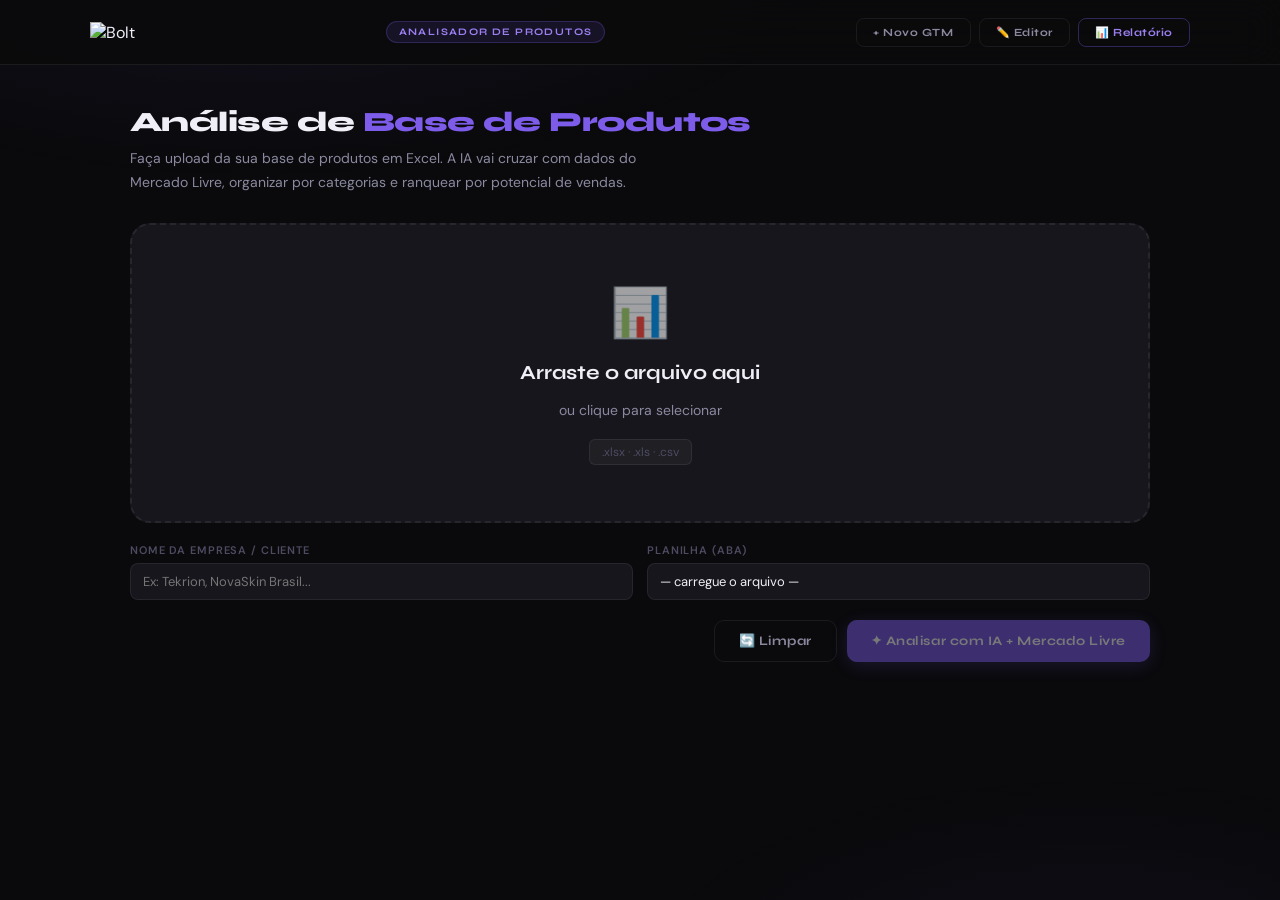
==== analisador.html @ 34fec185 "Aumenta logo do header em ~30% em todas as páginas Co-Authored-By: Claude Sonnet 4.6 <noreply@anthro" ====
<!DOCTYPE html>
<html lang="pt-BR">
<head>
<meta charset="UTF-8">
<meta name="viewport" content="width=device-width, initial-scale=1.0">
<title>Bolt — Analisador de Produtos</title>
<link href="https://fonts.googleapis.com/css2?family=Syne:wght@400;500;600;700;800&family=DM+Sans:ital,opsz,wght@0,9..40,300;0,9..40,400;0,9..40,500;1,9..40,300&display=swap" rel="stylesheet">
<!-- SheetJS para ler Excel -->
<script src="https://cdnjs.cloudflare.com/ajax/libs/xlsx/0.18.5/xlsx.full.min.js"></script>
<style>
:root {
  --bolt-purple:#7C5CE8;--bolt-purple-light:#9B7FF0;--bolt-purple-dim:rgba(124,92,232,0.12);
  --bolt-black:#0A0A0C;--bolt-surface:#16161C;--bolt-surface-2:#1C1C24;
  --bolt-border:rgba(255,255,255,0.07);--bolt-border-focus:rgba(124,92,232,0.55);
  --text-primary:#F0EFF8;--text-secondary:#8B89A0;--text-muted:#4D4B62;
  --success:#34D399;--warning:#FBBF24;--error:#F87171;--ml-yellow:#FFE600;
}
*,*::before,*::after{box-sizing:border-box;margin:0;padding:0}
body{font-family:'DM Sans',sans-serif;background:var(--bolt-black);color:var(--text-primary);min-height:100vh}
body::before{content:'';position:fixed;inset:0;background:radial-gradient(ellipse 80% 50% at 20% -10%,rgba(124,92,232,0.1) 0%,transparent 60%),radial-gradient(ellipse 60% 40% at 85% 110%,rgba(124,92,232,0.06) 0%,transparent 60%);pointer-events:none;z-index:0}

header{position:sticky;top:0;z-index:100;background:rgba(10,10,12,0.9);backdrop-filter:blur(20px);border-bottom:1px solid var(--bolt-border);padding:0 40px}
.header-inner{max-width:1100px;margin:0 auto;height:64px;display:flex;align-items:center;justify-content:space-between}
.logo img{height:36px}
.header-badge{font-family:'Syne',sans-serif;font-size:10px;font-weight:700;letter-spacing:0.14em;text-transform:uppercase;color:var(--bolt-purple-light);background:var(--bolt-purple-dim);border:1px solid rgba(124,92,232,0.25);padding:4px 12px;border-radius:100px}

.page{position:relative;z-index:1;max-width:1100px;margin:0 auto;padding:40px 40px 100px}

/* UPLOAD ZONE */
.upload-zone{display:flex;flex-direction:column;align-items:center;justify-content:center;gap:16px;background:var(--bolt-surface);border:2px dashed var(--bolt-border);border-radius:20px;padding:56px 40px;text-align:center;cursor:pointer;transition:all 0.2s;position:relative}
.upload-zone:hover,.upload-zone.drag-over{border-color:rgba(124,92,232,0.5);background:var(--bolt-purple-dim)}
.upload-icon{font-size:48px;opacity:0.6}
.upload-title{font-family:'Syne',sans-serif;font-size:20px;font-weight:700}
.upload-sub{font-size:14px;color:var(--text-secondary)}
.upload-formats{font-size:12px;color:var(--text-muted);background:rgba(255,255,255,0.04);border:1px solid var(--bolt-border);border-radius:6px;padding:4px 12px;margin-top:4px}
#fileInput{position:absolute;inset:0;opacity:0;cursor:pointer;width:100%;height:100%}

/* CONFIG */
.config-row{display:grid;grid-template-columns:1fr 1fr;gap:14px;margin-top:20px}
.field{display:flex;flex-direction:column;gap:6px}
.field label{font-size:11px;font-weight:600;letter-spacing:0.08em;text-transform:uppercase;color:var(--text-muted)}
.field input,.field select{font-family:'DM Sans',sans-serif;font-size:13px;color:var(--text-primary);background:var(--bolt-surface);border:1px solid var(--bolt-border);border-radius:8px;padding:9px 12px;outline:none;transition:border-color 0.2s;appearance:none}
.field input:focus,.field select:focus{border-color:var(--bolt-border-focus)}

/* COL MAPPING */
.col-map{background:var(--bolt-surface);border:1px solid var(--bolt-border);border-radius:14px;padding:20px;margin-top:20px;display:none}
.col-map-title{font-family:'Syne',sans-serif;font-size:11px;font-weight:700;letter-spacing:0.1em;text-transform:uppercase;color:var(--bolt-purple-light);margin-bottom:14px;display:flex;align-items:center;gap:8px}
.col-map-title::before{content:'';width:3px;height:12px;background:var(--bolt-purple);border-radius:2px}
.col-map-grid{display:grid;grid-template-columns:repeat(3,1fr);gap:10px}

/* PREVIEW */
.preview-section{margin-top:24px;display:none}
.preview-header{display:flex;align-items:center;justify-content:space-between;margin-bottom:12px}
.preview-title{font-family:'Syne',sans-serif;font-size:13px;font-weight:700;color:var(--text-secondary)}
.preview-count{font-family:'Syne',sans-serif;font-size:12px;font-weight:600;color:var(--bolt-purple-light);background:var(--bolt-purple-dim);border:1px solid rgba(124,92,232,0.2);padding:3px 10px;border-radius:6px}
.preview-table-wrap{overflow-x:auto;border-radius:10px;border:1px solid var(--bolt-border)}
table{width:100%;border-collapse:collapse;font-size:12px}
th{font-family:'Syne',sans-serif;font-size:10px;font-weight:700;letter-spacing:0.08em;text-transform:uppercase;color:var(--text-muted);padding:10px 14px;background:var(--bolt-surface-2);text-align:left;border-bottom:1px solid var(--bolt-border)}
td{padding:9px 14px;border-bottom:1px solid rgba(255,255,255,0.04);color:var(--text-secondary)}
tr:last-child td{border-bottom:none}
tr:hover td{background:rgba(255,255,255,0.02);color:var(--text-primary)}

/* BUTTONS */
.btn{font-family:'Syne',sans-serif;font-size:13px;font-weight:700;letter-spacing:0.04em;padding:12px 24px;border-radius:10px;cursor:pointer;border:none;transition:all 0.2s;display:inline-flex;align-items:center;gap:8px}
.btn-primary{background:var(--bolt-purple);color:#fff;box-shadow:0 4px 18px rgba(124,92,232,0.35)}
.btn-primary:hover{background:var(--bolt-purple-light);transform:translateY(-1px)}
.btn-primary:disabled{opacity:0.45;cursor:not-allowed;transform:none}
.btn-ghost{background:transparent;border:1px solid var(--bolt-border);color:var(--text-secondary)}
.btn-ghost:hover{border-color:rgba(255,255,255,0.18);color:var(--text-primary)}
.action-row{display:flex;justify-content:flex-end;gap:10px;margin-top:20px}

/* PROCESSING */
#processingState{display:none;flex-direction:column;align-items:center;justify-content:center;min-height:40vh;gap:20px;text-align:center}
.proc-orb{width:72px;height:72px;border-radius:50%;background:radial-gradient(circle at 35% 35%,var(--bolt-purple-light),var(--bolt-purple),#3B1FA8);box-shadow:0 0 50px rgba(124,92,232,0.5);animation:orbPulse 2s ease-in-out infinite;position:relative}
.proc-orb::after{content:'📦';position:absolute;inset:0;display:flex;align-items:center;justify-content:center;font-size:26px}
@keyframes orbPulse{0%,100%{transform:scale(1)}50%{transform:scale(1.06)}}
.proc-steps{display:flex;flex-direction:column;gap:8px;max-width:360px;width:100%}
.proc-step{display:flex;align-items:center;gap:10px;font-size:13px;color:var(--text-muted);background:var(--bolt-surface);border:1px solid var(--bolt-border);border-radius:8px;padding:9px 14px;transition:all 0.3s}
.proc-step.active{color:var(--text-primary);border-color:rgba(124,92,232,0.3)}
.proc-step.done{color:var(--success);border-color:rgba(52,211,153,0.2)}
.proc-step-icon{font-size:15px;width:20px;text-align:center;flex-shrink:0}
.spinner{width:14px;height:14px;border-radius:50%;border:2px solid rgba(124,92,232,0.3);border-top-color:var(--bolt-purple);animation:spin 0.8s linear infinite;flex-shrink:0}
@keyframes spin{to{transform:rotate(360deg)}}

/* RESULTS */
#resultsSection{display:none}
.result-hero{margin-bottom:36px;padding-bottom:28px;border-bottom:1px solid var(--bolt-border)}
.result-company{font-family:'Syne',sans-serif;font-size:28px;font-weight:800;letter-spacing:-0.02em;margin-bottom:8px}
.result-company span{color:var(--bolt-purple)}
.result-summary{font-size:14px;color:var(--text-secondary);line-height:1.7;max-width:600px;margin-bottom:20px}
.meta-chips{display:flex;flex-wrap:wrap;gap:8px}
.meta-chip{font-family:'Syne',sans-serif;font-size:11px;font-weight:600;color:var(--text-secondary);background:var(--bolt-surface);border:1px solid var(--bolt-border);padding:4px 12px;border-radius:6px;display:flex;align-items:center;gap:5px}
.meta-chip strong{color:var(--text-primary)}

.sec-label{font-family:'Syne',sans-serif;font-size:10px;font-weight:700;letter-spacing:0.18em;text-transform:uppercase;color:var(--text-muted);margin-bottom:16px;display:flex;align-items:center;gap:10px}
.sec-label::after{content:'';flex:1;height:1px;background:var(--bolt-border)}
.section-block{margin-bottom:44px}

/* CATEGORIAS */
.cats-grid{display:grid;grid-template-columns:repeat(auto-fill,minmax(240px,1fr));gap:12px}
.cat-card{background:var(--bolt-surface);border:1px solid var(--bolt-border);border-radius:12px;padding:18px;border-left:3px solid transparent;transition:border-color 0.2s}
.cat-card.alto{border-left-color:var(--success)}
.cat-card.medio{border-left-color:var(--warning)}
.cat-card.baixo{border-left-color:var(--error)}
.cat-name{font-family:'Syne',sans-serif;font-size:14px;font-weight:700;margin-bottom:6px}
.cat-prods{font-size:12px;color:var(--text-muted);margin-bottom:8px}
.cat-just{font-size:12px;color:var(--text-secondary);line-height:1.5}
.pot-badge{font-family:'Syne',sans-serif;font-size:9px;font-weight:700;letter-spacing:0.1em;text-transform:uppercase;padding:2px 8px;border-radius:4px;display:inline-block;margin-top:8px}
.pot-alto{color:var(--success);background:rgba(52,211,153,0.1);border:1px solid rgba(52,211,153,0.2)}
.pot-medio{color:var(--warning);background:rgba(251,191,36,0.1);border:1px solid rgba(251,191,36,0.2)}
.pot-baixo{color:var(--error);background:rgba(248,113,113,0.1);border:1px solid rgba(248,113,113,0.2)}

/* RANKING TABLE */
.ranking-table-wrap{overflow-x:auto;border-radius:12px;border:1px solid var(--bolt-border)}
.ranking-table{width:100%;border-collapse:collapse;font-size:12px}
.ranking-table th{font-family:'Syne',sans-serif;font-size:10px;font-weight:700;letter-spacing:0.07em;text-transform:uppercase;color:var(--text-muted);padding:10px 14px;background:var(--bolt-surface-2);text-align:left;border-bottom:1px solid var(--bolt-border);white-space:nowrap}
.ranking-table td{padding:10px 14px;border-bottom:1px solid rgba(255,255,255,0.04);vertical-align:middle}
.ranking-table tr:last-child td{border-bottom:none}
.ranking-table tr:hover td{background:rgba(255,255,255,0.02)}
.rank-pos{font-family:'Syne',sans-serif;font-size:14px;font-weight:800;color:var(--bolt-purple);width:32px;text-align:center}
.rank-nome{font-size:13px;font-weight:500;color:var(--text-primary);max-width:200px}
.rank-sku{font-size:11px;color:var(--text-muted)}
.price-badge{font-family:'Syne',sans-serif;font-size:12px;font-weight:700}
.price-acima{color:var(--error)}
.price-abaixo{color:var(--success)}
.price-alinhado{color:var(--warning)}
.ml-badge{display:flex;align-items:center;gap:4px;font-size:11px;color:#000;background:var(--ml-yellow);border-radius:4px;padding:2px 7px;font-weight:700;font-family:'Syne',sans-serif;white-space:nowrap}
.opp-text{font-size:11px;color:var(--text-secondary);line-height:1.4;max-width:180px}
.alert-text{font-size:11px;color:var(--error);line-height:1.4;max-width:150px}

/* INSIGHTS */
.insights-grid{display:grid;grid-template-columns:repeat(auto-fill,minmax(300px,1fr));gap:12px}
.insight-card{background:var(--bolt-surface);border:1px solid var(--bolt-border);border-radius:12px;padding:18px}
.insight-title{font-family:'Syne',sans-serif;font-size:13px;font-weight:700;margin-bottom:8px;color:var(--text-primary)}
.insight-desc{font-size:13px;color:var(--text-secondary);line-height:1.55;margin-bottom:10px}
.insight-action{font-size:12px;color:var(--bolt-purple-light);font-style:italic}

/* ALERTS */
.alert-list{display:flex;flex-direction:column;gap:8px}
.alert-item{display:flex;gap:10px;align-items:flex-start;background:rgba(248,113,113,0.05);border:1px solid rgba(248,113,113,0.15);border-radius:8px;padding:12px 16px;font-size:13px;color:var(--text-secondary);line-height:1.5}

/* NEW ANALYSIS BTN */
.new-analysis-bar{display:flex;align-items:center;justify-content:space-between;margin-bottom:28px}
.new-analysis-bar h2{font-family:'Syne',sans-serif;font-size:13px;font-weight:700;color:var(--text-muted);letter-spacing:0.06em;text-transform:uppercase}

/* ESPELHO CARD */
.espelho-card{display:flex;gap:12px;align-items:flex-start;background:rgba(255,230,0,0.05);border:1px solid rgba(255,230,0,0.2);border-radius:10px;padding:12px;margin-top:8px}
.espelho-thumb{width:56px;height:56px;border-radius:6px;object-fit:cover;flex-shrink:0;background:var(--bolt-surface-2)}
.espelho-thumb-placeholder{width:56px;height:56px;border-radius:6px;flex-shrink:0;background:var(--bolt-surface-2);display:flex;align-items:center;justify-content:center;font-size:20px}
.espelho-info{flex:1;min-width:0}
.espelho-titulo{font-size:11px;font-weight:500;color:var(--text-primary);line-height:1.4;margin-bottom:4px;overflow:hidden;text-overflow:ellipsis;display:-webkit-box;-webkit-line-clamp:2;-webkit-box-orient:vertical}
.espelho-preco{font-family:'Syne',sans-serif;font-size:13px;font-weight:800;color:#FFE600;margin-bottom:3px}
.espelho-meta{display:flex;flex-wrap:wrap;gap:5px}
.espelho-badge{font-family:'Syne',sans-serif;font-size:9px;font-weight:700;letter-spacing:0.08em;text-transform:uppercase;padding:2px 6px;border-radius:4px}
.eb-vendas{color:#34D399;background:rgba(52,211,153,0.1);border:1px solid rgba(52,211,153,0.2)}
.eb-frete{color:#60A5FA;background:rgba(96,165,250,0.1);border:1px solid rgba(96,165,250,0.2)}
.eb-cond{color:var(--text-muted);background:rgba(255,255,255,0.04);border:1px solid var(--bolt-border)}
.espelho-link{font-family:'Syne',sans-serif;font-size:9px;font-weight:700;letter-spacing:0.08em;color:#FFE600;text-decoration:none;text-transform:uppercase;margin-top:4px;display:inline-block}
.espelho-link:hover{text-decoration:underline}
.termo-ml{font-family:'Syne',sans-serif;font-size:9px;font-weight:600;letter-spacing:0.06em;color:var(--text-muted);margin-top:2px}
.ranking-table td.espelho-cell{padding:8px 14px;vertical-align:top;min-width:200px;max-width:260px}

/* TOAST */
.toast{position:fixed;bottom:24px;left:50%;transform:translateX(-50%) translateY(80px);background:var(--bolt-surface);border:1px solid var(--bolt-border);border-radius:10px;padding:12px 20px;font-family:'Syne',sans-serif;font-size:12px;font-weight:600;display:flex;align-items:center;gap:8px;z-index:999;transition:transform 0.3s cubic-bezier(0.34,1.56,0.64,1);pointer-events:none}
.toast.show{transform:translateX(-50%) translateY(0)}
.toast.ok{color:var(--success);border-color:rgba(52,211,153,0.3)}
.toast.err{color:var(--error);border-color:rgba(248,113,113,0.3)}

@media(max-width:640px){
  header,.page{padding-left:16px;padding-right:16px}
  .config-row,.col-map-grid,.cats-grid,.insights-grid{grid-template-columns:1fr}
}
</style>
</head>
<body>

<header>
  <div class="header-inner">
    <div class="logo">
      <img src="https://hdxdzvwfqzrgitbowkqr.supabase.co/storage/v1/object/public/app/Logo-bolt-branco.png" alt="Bolt">
    </div>
    <div class="header-badge">Analisador de Produtos</div>
    <div style="display:flex;gap:8px;align-items:center">
      <a href="index.html" style="font-family:'Syne',sans-serif;font-size:11px;font-weight:700;letter-spacing:0.05em;padding:7px 16px;border-radius:8px;border:1px solid rgba(255,255,255,0.07);color:#8B89A0;text-decoration:none;white-space:nowrap">+ Novo GTM</a>
      <a href="editor.html" style="font-family:'Syne',sans-serif;font-size:11px;font-weight:700;letter-spacing:0.05em;padding:7px 16px;border-radius:8px;border:1px solid rgba(255,255,255,0.07);color:#8B89A0;text-decoration:none;white-space:nowrap">✏️ Editor</a>
      <a href="resultado.html" style="font-family:'Syne',sans-serif;font-size:11px;font-weight:700;letter-spacing:0.05em;padding:7px 16px;border-radius:8px;border:1px solid rgba(124,92,232,0.35);color:#9B7FF0;text-decoration:none;white-space:nowrap">📊 Relatório</a>
    </div>
  </div>
</header>

<div class="page">

  <!-- UPLOAD SECTION -->
  <div id="uploadSection">
    <div style="margin-bottom:28px">
      <div style="font-family:'Syne',sans-serif;font-size:28px;font-weight:800;letter-spacing:-0.02em;margin-bottom:8px">
        Análise de <span style="color:var(--bolt-purple)">Base de Produtos</span>
      </div>
      <p style="font-size:14px;color:var(--text-secondary);line-height:1.7;max-width:520px">
        Faça upload da sua base de produtos em Excel. A IA vai cruzar com dados do Mercado Livre, organizar por categorias e ranquear por potencial de vendas.
      </p>
    </div>

    <!-- DROP ZONE -->
    <div class="upload-zone" id="dropZone">
      <input type="file" id="fileInput" accept=".xlsx,.xls,.csv" onchange="handleFile(this.files[0])">
      <div class="upload-icon">📊</div>
      <div class="upload-title">Arraste o arquivo aqui</div>
      <div class="upload-sub">ou clique para selecionar</div>
      <div class="upload-formats">.xlsx · .xls · .csv</div>
    </div>

    <!-- CONFIG -->
    <div class="config-row">
      <div class="field">
        <label>Nome da empresa / cliente</label>
        <input type="text" id="cfgEmpresa" placeholder="Ex: Tekrion, NovaSkin Brasil...">
      </div>
      <div class="field">
        <label>Planilha (aba)</label>
        <select id="cfgSheet" onchange="reloadSheet()">
          <option value="">— carregue o arquivo —</option>
        </select>
      </div>
    </div>

    <!-- COLUMN MAPPING -->
    <div class="col-map" id="colMap">
      <div class="col-map-title">Mapeamento de colunas</div>
      <div class="col-map-grid" id="colMapGrid"></div>
    </div>

    <!-- PREVIEW -->
    <div class="preview-section" id="previewSection">
      <div class="preview-header">
        <span class="preview-title">Prévia dos dados</span>
        <span class="preview-count" id="previewCount">0 produtos</span>
      </div>
      <div class="preview-table-wrap">
        <table id="previewTable">
          <thead id="previewHead"></thead>
          <tbody id="previewBody"></tbody>
        </table>
      </div>
    </div>

    <div class="action-row">
      <button class="btn btn-ghost" onclick="resetUpload()">🔄 Limpar</button>
      <button class="btn btn-primary" id="analyzeBtn" onclick="startAnalysis()" disabled>
        ✦ Analisar com IA + Mercado Livre
      </button>
    </div>
  </div>

  <!-- PROCESSING -->
  <div id="processingState">
    <div class="proc-orb"></div>
    <div>
      <div style="font-family:'Syne',sans-serif;font-size:20px;font-weight:800;margin-bottom:8px">Analisando produtos...</div>
      <div id="procStatus" style="font-size:13px;color:var(--text-secondary)">Iniciando</div>
    </div>
    <div class="proc-steps">
      <div class="proc-step" id="ps0"><span class="proc-step-icon">💾</span>Salvando base de produtos</div>
      <div class="proc-step" id="ps1"><span class="proc-step-icon">🛒</span>Consultando Mercado Livre</div>
      <div class="proc-step" id="ps2"><span class="proc-step-icon">🤖</span>IA analisando potencial</div>
      <div class="proc-step" id="ps3"><span class="proc-step-icon">📊</span>Gerando relatório</div>
    </div>
  </div>

  <!-- RESULTS -->
  <div id="resultsSection">
    <div class="new-analysis-bar">
      <h2>Resultado da análise</h2>
      <div style="display:flex;gap:8px">
        <button class="btn btn-ghost" onclick="resetAll()">📂 Nova análise</button>
        <button class="btn btn-ghost" onclick="window.print()">↓ Exportar PDF</button>
      </div>
    </div>

    <div class="result-hero">
      <div class="result-company" id="rCompany">—</div>
      <div class="result-summary" id="rSummary">—</div>
      <div class="meta-chips" id="rMeta"></div>
    </div>

    <!-- CATEGORIAS -->
    <div class="section-block">
      <div class="sec-label">🗂️ Categorias identificadas</div>
      <div class="cats-grid" id="catsGrid"></div>
    </div>

    <!-- RANKING -->
    <div class="section-block">
      <div class="sec-label">🏆 Ranking por potencial de vendas</div>
      <div class="ranking-table-wrap">
        <table class="ranking-table">
          <thead>
            <tr>
              <th>#</th>
              <th>Produto</th>
              <th>Preço cliente</th>
              <th>🛒 Produto Espelho ML</th>
              <th>Anúncios</th>
              <th>Posicionamento</th>
              <th>Potencial</th>
              <th>Oportunidade</th>
            </tr>
          </thead>
          <tbody id="rankingBody"></tbody>
        </table>
      </div>
    </div>

    <!-- INSIGHTS ML -->
    <div class="section-block">
      <div class="sec-label">🛒 Insights Mercado Livre</div>
      <div class="insights-grid" id="insightsGrid"></div>
    </div>

    <!-- ALERTAS -->
    <div class="section-block" id="alertsBlock">
      <div class="sec-label">⚠️ Alertas competitivos</div>
      <div class="alert-list" id="alertsList"></div>
    </div>

  </div>
</div>

<div class="toast" id="toast"></div>

<script>
const SUPABASE_URL = 'https://hdxdzvwfqzrgitbowkqr.supabase.co';
const SUPABASE_KEY = 'eyJhbGciOiJIUzI1NiIsInR5cCI6IkpXVCJ9.eyJpc3MiOiJzdXBhYmFzZSIsInJlZiI6ImhkeGR6dndmcXpyZ2l0Ym93a3FyIiwicm9sZSI6ImFub24iLCJpYXQiOjE3NzYxNzA0MDgsImV4cCI6MjA5MTc0NjQwOH0.bHW6pWXRZEreJ732ASypJjOv-ADikm2t66O3-p6HIek';

let workbook = null;
let sheetData = [];
let headers = [];
let colMap = { nome: '', sku: '', preco: '', categoria: '', descricao: '' };
let currentAnalysisId = null;

// ─── DRAG & DROP ───
const dz = document.getElementById('dropZone');
dz.addEventListener('dragover', e => { e.preventDefault(); dz.classList.add('drag-over'); });
dz.addEventListener('dragleave', () => dz.classList.remove('drag-over'));
dz.addEventListener('drop', e => { e.preventDefault(); dz.classList.remove('drag-over'); if (e.dataTransfer.files[0]) handleFile(e.dataTransfer.files[0]); });

// ─── FILE HANDLING ───
function handleFile(file) {
  if (!file) return;
  const reader = new FileReader();
  reader.onload = e => {
    try {
      const data = new Uint8Array(e.target.result);
      workbook = XLSX.read(data, { type: 'array' });
      const sheetSel = document.getElementById('cfgSheet');
      sheetSel.innerHTML = workbook.SheetNames.map(n => `<option value="${n}">${n}</option>`).join('');
      loadSheet(workbook.SheetNames[0]);
      showToast('Arquivo carregado: ' + file.name, 'ok');
    } catch(err) {
      showToast('Erro ao ler arquivo: ' + err.message, 'err');
    }
  };
  reader.readAsArrayBuffer(file);
}

function reloadSheet() {
  const sheet = document.getElementById('cfgSheet').value;
  if (sheet && workbook) loadSheet(sheet);
}

function loadSheet(sheetName) {
  const ws = workbook.Sheets[sheetName];
  const json = XLSX.utils.sheet_to_json(ws, { header: 1, defval: '' });
  if (!json.length) return;

  headers = json[0].map(h => String(h || '').trim()).filter(h => h);
  sheetData = json.slice(1).filter(row => row.some(cell => cell !== ''));

  // Auto-detect columns
  autoDetectCols();
  renderColMap();
  renderPreview();

  document.getElementById('analyzeBtn').disabled = false;
}

function autoDetectCols() {
  const normalize = s => s.toLowerCase().replace(/[^a-z0-9]/g, '');
  const find = (...terms) => headers.find(h => terms.some(t => normalize(h).includes(t))) || '';

  colMap.nome = find('nome', 'produto', 'descricao', 'title', 'name', 'item');
  colMap.sku = find('sku', 'codigo', 'cod', 'ref', 'referencia', 'code');
  colMap.preco = find('preco', 'valor', 'price', 'custo', 'venda');
  colMap.categoria = find('categoria', 'category', 'grupo', 'tipo', 'segmento');
  colMap.descricao = find('descricao', 'detalhe', 'obs', 'description', 'spec');
}

function renderColMap() {
  const grid = document.getElementById('colMapGrid');
  const fields = [
    { key: 'nome', label: '📦 Nome do produto *', required: true },
    { key: 'sku', label: '🏷️ SKU / Código' },
    { key: 'preco', label: '💰 Preço' },
    { key: 'categoria', label: '🗂️ Categoria' },
    { key: 'descricao', label: '📝 Descrição' },
  ];

  grid.innerHTML = fields.map(f => `
    <div class="field">
      <label>${f.label}</label>
      <select onchange="colMap.${f.key}=this.value">
        <option value="">— não mapear —</option>
        ${headers.map(h => `<option value="${h}" ${colMap[f.key] === h ? 'selected' : ''}>${h}</option>`).join('')}
      </select>
    </div>`).join('');

  document.getElementById('colMap').style.display = 'block';
}

function renderPreview() {
  if (!sheetData.length) return;
  const head = document.getElementById('previewHead');
  const body = document.getElementById('previewBody');
  const preview5 = sheetData.slice(0, 5);
  const showCols = headers.slice(0, 6);

  head.innerHTML = `<tr>${showCols.map(h => `<th>${h}</th>`).join('')}</tr>`;
  body.innerHTML = preview5.map(row =>
    `<tr>${showCols.map((_, i) => `<td>${row[i] || ''}</td>`).join('')}</tr>`
  ).join('');

  document.getElementById('previewCount').textContent = sheetData.length + ' produtos';
  document.getElementById('previewSection').style.display = 'block';
}

// ─── PARSE PRODUCTS ───
function parseProducts() {
  if (!colMap.nome) { showToast('Mapeie a coluna "Nome do produto"', 'err'); return null; }
  const nomeIdx = headers.indexOf(colMap.nome);
  const skuIdx = colMap.sku ? headers.indexOf(colMap.sku) : -1;
  const precoIdx = colMap.preco ? headers.indexOf(colMap.preco) : -1;
  const catIdx = colMap.categoria ? headers.indexOf(colMap.categoria) : -1;
  const descIdx = colMap.descricao ? headers.indexOf(colMap.descricao) : -1;

  return sheetData.map(row => ({
    nome: String(row[nomeIdx] || '').trim(),
    sku: skuIdx >= 0 ? String(row[skuIdx] || '').trim() : '',
    preco: precoIdx >= 0 ? parseFloat(String(row[precoIdx]).replace(/[^0-9.,]/g, '').replace(',', '.')) || null : null,
    categoria: catIdx >= 0 ? String(row[catIdx] || '').trim() : '',
    descricao: descIdx >= 0 ? String(row[descIdx] || '').trim() : '',
  })).filter(p => p.nome);
}

// ─── ANALYSIS ───
async function startAnalysis() {
  const produtos = parseProducts();
  if (!produtos) return;
  const empresa = document.getElementById('cfgEmpresa').value.trim() || 'Empresa';

  // Switch to processing
  document.getElementById('uploadSection').style.display = 'none';
  document.getElementById('processingState').style.display = 'flex';

  setStep(0, 'active', 'Salvando base de produtos...');

  // Save to Supabase
  let analysisId;
  try {
    const res = await fetch(`${SUPABASE_URL}/rest/v1/product_analyses`, {
      method: 'POST',
      headers: { 'Content-Type': 'application/json', 'apikey': SUPABASE_KEY, 'Authorization': 'Bearer ' + SUPABASE_KEY, 'Prefer': 'return=representation' },
      body: JSON.stringify({ empresa, arquivo_nome: '', status: 'pending', produtos })
    });
    if (!res.ok) throw new Error('Supabase ' + res.status);
    const rows = await res.json();
    analysisId = rows[0]?.id;
    currentAnalysisId = analysisId;
  } catch(err) {
    showError('Erro ao salvar: ' + err.message);
    return;
  }
  setStep(0, 'done'); setStep(1, 'active', 'Consultando Mercado Livre...');

  // Call edge function
  try {
    const fnRes = await fetch(`${SUPABASE_URL}/functions/v1/product-analyzer`, {
      method: 'POST',
      headers: { 'Content-Type': 'application/json', 'Authorization': 'Bearer ' + SUPABASE_KEY },
      body: JSON.stringify({ analysis_id: analysisId })
    });

    setStep(1, 'done'); setStep(2, 'active', 'IA analisando potencial de cada produto...');
    await new Promise(r => setTimeout(r, 1000));
    setStep(2, 'done'); setStep(3, 'active', 'Gerando relatório...');

    if (!fnRes.ok) {
      const err = await fnRes.json();
      throw new Error(err.error || 'Função retornou erro');
    }

    setStep(3, 'done');

    // Load result from Supabase
    const rec = await fetch(`${SUPABASE_URL}/rest/v1/product_analyses?id=eq.${analysisId}`, {
      headers: { 'apikey': SUPABASE_KEY, 'Authorization': 'Bearer ' + SUPABASE_KEY }
    }).then(r => r.json());

    const analise = rec[0]?.analise;
    if (!analise || analise.parse_error) throw new Error('Falha ao parsear análise da IA');

    renderResults(empresa, analise, produtos.length);

  } catch(err) {
    showError(err.message);
  }
}

function setStep(i, state, msg) {
  const el = document.getElementById('ps' + i);
  el.className = 'proc-step ' + state;
  if (state === 'active') {
    el.querySelector('.proc-step-icon').innerHTML = '<div class="spinner"></div>';
    document.getElementById('procStatus').textContent = msg || '';
  } else if (state === 'done') {
    el.querySelector('.proc-step-icon').textContent = '✓';
  }
}

function showError(msg) {
  document.getElementById('processingState').style.display = 'none';
  document.getElementById('uploadSection').style.display = 'block';
  showToast('Erro: ' + msg, 'err');
}

// ─── RENDER RESULTS ───
function renderResults(empresa, analise, total) {
  document.getElementById('processingState').style.display = 'none';
  document.getElementById('resultsSection').style.display = 'block';

  // Hero
  document.getElementById('rCompany').innerHTML = `Análise: <span>${empresa}</span>`;
  document.getElementById('rSummary').textContent = analise.resumo_executivo || '';
  const cats = analise.categorias || [];
  const altos = cats.filter(c => c.potencial === 'alto').length;
  document.getElementById('rMeta').innerHTML = [
    `<div class="meta-chip">📦 Total <strong>${total} produtos</strong></div>`,
    `<div class="meta-chip">🗂️ Categorias <strong>${cats.length}</strong></div>`,
    altos ? `<div class="meta-chip">🚀 Alto potencial <strong>${altos} cats</strong></div>` : '',
    analise.publico_alvo_geral ? `<div class="meta-chip">👥 ICP <strong>${analise.publico_alvo_geral.substring(0,40)}...</strong></div>` : '',
  ].join('');

  // Categorias
  document.getElementById('catsGrid').innerHTML = cats.map(c => `
    <div class="cat-card ${c.potencial}">
      <div class="cat-name">${c.nome}</div>
      <div class="cat-prods">${(c.produtos||[]).length > 0 ? c.produtos.slice(0,3).join(', ') + (c.produtos.length > 3 ? `... +${c.produtos.length-3}` : '') : '—'}</div>
      <div class="cat-just">${c.justificativa || ''}</div>
      <span class="pot-badge pot-${c.potencial}">${c.potencial?.toUpperCase()}</span>
    </div>`).join('');

  // Ranking
  const ranking = analise.ranking_potencial || [];
  document.getElementById('rankingBody').innerHTML = ranking.map(r => {
    const pc = r.posicionamento_preco || '';
    const pcClass = pc === 'acima' ? 'price-acima' : pc === 'abaixo' ? 'price-abaixo' : 'price-alinhado';
    const pcLabel = pc === 'acima' ? '↑ Acima' : pc === 'abaixo' ? '↓ Abaixo' : '→ Alinhado';
    const potClass = r.potencial_venda === 'alto' ? 'pot-alto' : r.potencial_venda === 'medio' ? 'pot-medio' : 'pot-baixo';
    const esp = r.ml_espelho;
    const mkt = r.ml_mercado;
    const termoML = r.termo_ml || mkt?.termo_usado || '';

    // Card do produto espelho
    const espelhoCard = esp ? `
      <div class="espelho-card">
        ${esp.thumbnail ? `<img class="espelho-thumb" src="${esp.thumbnail}" alt="" onerror="this.style.display='none'">` : `<div class="espelho-thumb-placeholder">🛒</div>`}
        <div class="espelho-info">
          <div class="espelho-titulo">${esp.titulo}</div>
          <div class="espelho-preco">R$ ${Number(esp.preco).toLocaleString('pt-BR',{minimumFractionDigits:2})}</div>
          <div class="espelho-meta">
            ${esp.vendas > 0 ? `<span class="espelho-badge eb-vendas">🔥 ${esp.vendas.toLocaleString()} vendas</span>` : ''}
            ${esp.frete_gratis ? `<span class="espelho-badge eb-frete">✈ Frete grátis</span>` : ''}
            <span class="espelho-badge eb-cond">${esp.condicao}</span>
          </div>
          <a class="espelho-link" href="${esp.link}" target="_blank" rel="noopener">Ver no ML →</a>
        </div>
      </div>
      ${termoML ? `<div class="termo-ml">🔍 Busca: "${termoML}"</div>` : ''}` : `<span style="font-size:11px;color:var(--text-muted)">Não encontrado</span>${termoML ? `<div class="termo-ml">🔍 Busca: "${termoML}"</div>` : ''}`;

    return `<tr>
      <td><span class="rank-pos">${r.posicao}</span></td>
      <td><div class="rank-nome">${r.produto || '—'}</div><div class="rank-sku">${r.sku || ''}</div></td>
      <td style="font-weight:600">${r.preco_cliente ? 'R$ ' + Number(r.preco_cliente).toLocaleString('pt-BR',{minimumFractionDigits:2}) : '—'}</td>
      <td class="espelho-cell">${espelhoCard}</td>
      <td>${mkt?.total_anuncios ? `<span class="ml-badge">🛒 ${mkt.total_anuncios.toLocaleString()}</span>` : '—'}</td>
      <td><span class="${pcClass}" style="font-family:'Syne',sans-serif;font-size:11px;font-weight:700">${pcLabel}</span></td>
      <td><span class="pot-badge ${potClass}">${(r.potencial_venda||'').toUpperCase()}</span></td>
      <td><span class="opp-text">${r.oportunidade || '—'}</span></td>
    </tr>`;
  }).join('');

  // Insights
  const insights = analise.insights_ml || [];
  document.getElementById('insightsGrid').innerHTML = insights.map(i => `
    <div class="insight-card">
      <div class="insight-title">${i.titulo || '—'}</div>
      <div class="insight-desc">${i.descricao || '—'}</div>
      <div class="insight-action">→ ${i.acao_recomendada || ''}</div>
    </div>`).join('');

  // Alertas
  const alertas = analise.alertas_competitivos || [];
  if (alertas.length) {
    document.getElementById('alertsList').innerHTML = alertas.map(a =>
      `<div class="alert-item"><span>⚠️</span><span>${a}</span></div>`
    ).join('');
  } else {
    document.getElementById('alertsBlock').style.display = 'none';
  }
}

// ─── RESET ───
function resetUpload() {
  workbook = null; sheetData = []; headers = []; colMap = { nome:'',sku:'',preco:'',categoria:'',descricao:'' };
  document.getElementById('fileInput').value = '';
  document.getElementById('cfgSheet').innerHTML = '<option value="">— carregue o arquivo —</option>';
  document.getElementById('colMap').style.display = 'none';
  document.getElementById('previewSection').style.display = 'none';
  document.getElementById('analyzeBtn').disabled = true;
}
function resetAll() {
  resetUpload();
  document.getElementById('resultsSection').style.display = 'none';
  document.getElementById('uploadSection').style.display = 'block';
  document.getElementById('alertsBlock').style.display = 'block';
}

// ─── TOAST ───
function showToast(msg, type) {
  const t = document.getElementById('toast');
  t.textContent = (type === 'ok' ? '✓ ' : '✕ ') + msg;
  t.className = 'toast show ' + type;
  setTimeout(() => t.classList.remove('show'), 3500);
}
</script>
</body>
</html>
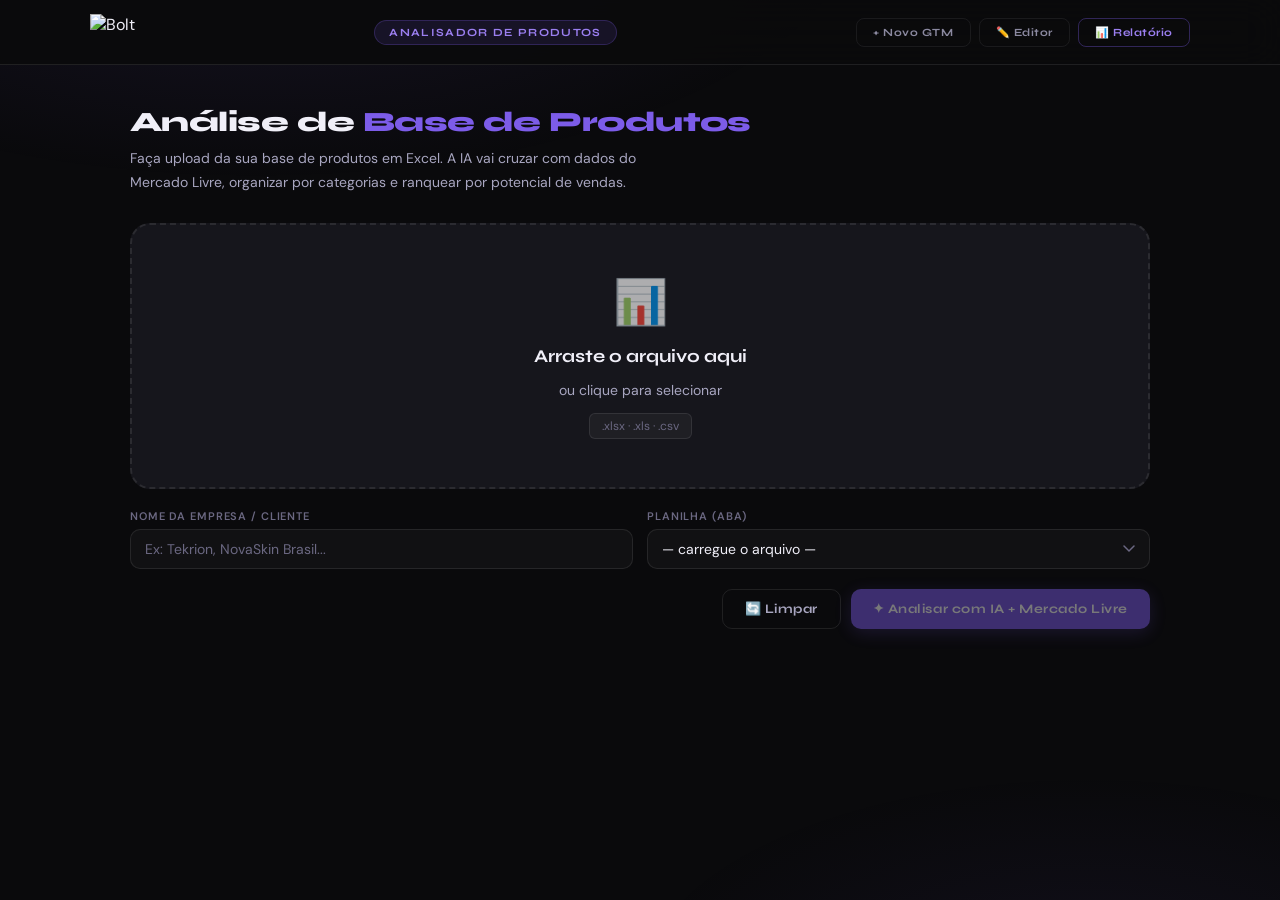
==== commit b4edef3e: "refactor: migrate all pages to shared bolt-design.css design system Remove ~500 lines of duplicated " ====
--- a/analisador.html
+++ b/analisador.html
@@ -5,68 +5,29 @@
 <meta name="viewport" content="width=device-width, initial-scale=1.0">
 <title>Bolt — Analisador de Produtos</title>
 <link href="https://fonts.googleapis.com/css2?family=Syne:wght@400;500;600;700;800&family=DM+Sans:ital,opsz,wght@0,9..40,300;0,9..40,400;0,9..40,500;1,9..40,300&display=swap" rel="stylesheet">
+<link rel="stylesheet" href="bolt-design.css">
 <!-- SheetJS para ler Excel -->
 <script src="https://cdnjs.cloudflare.com/ajax/libs/xlsx/0.18.5/xlsx.full.min.js"></script>
 <style>
-:root {
-  --bolt-purple:#7C5CE8;--bolt-purple-light:#9B7FF0;--bolt-purple-dim:rgba(124,92,232,0.12);
-  --bolt-black:#0A0A0C;--bolt-surface:#16161C;--bolt-surface-2:#1C1C24;
-  --bolt-border:rgba(255,255,255,0.07);--bolt-border-focus:rgba(124,92,232,0.55);
-  --text-primary:#F0EFF8;--text-secondary:#8B89A0;--text-muted:#4D4B62;
-  --success:#34D399;--warning:#FBBF24;--error:#F87171;--ml-yellow:#FFE600;
-}
-*,*::before,*::after{box-sizing:border-box;margin:0;padding:0}
-body{font-family:'DM Sans',sans-serif;background:var(--bolt-black);color:var(--text-primary);min-height:100vh}
-body::before{content:'';position:fixed;inset:0;background:radial-gradient(ellipse 80% 50% at 20% -10%,rgba(124,92,232,0.1) 0%,transparent 60%),radial-gradient(ellipse 60% 40% at 85% 110%,rgba(124,92,232,0.06) 0%,transparent 60%);pointer-events:none;z-index:0}
-
-header{position:sticky;top:0;z-index:100;background:rgba(10,10,12,0.9);backdrop-filter:blur(20px);border-bottom:1px solid var(--bolt-border);padding:0 40px}
-.header-inner{max-width:1100px;margin:0 auto;height:64px;display:flex;align-items:center;justify-content:space-between}
-.logo img{height:36px}
-.header-badge{font-family:'Syne',sans-serif;font-size:10px;font-weight:700;letter-spacing:0.14em;text-transform:uppercase;color:var(--bolt-purple-light);background:var(--bolt-purple-dim);border:1px solid rgba(124,92,232,0.25);padding:4px 12px;border-radius:100px}
-
-.page{position:relative;z-index:1;max-width:1100px;margin:0 auto;padding:40px 40px 100px}
-
-/* UPLOAD ZONE */
-.upload-zone{display:flex;flex-direction:column;align-items:center;justify-content:center;gap:16px;background:var(--bolt-surface);border:2px dashed var(--bolt-border);border-radius:20px;padding:56px 40px;text-align:center;cursor:pointer;transition:all 0.2s;position:relative}
-.upload-zone:hover,.upload-zone.drag-over{border-color:rgba(124,92,232,0.5);background:var(--bolt-purple-dim)}
-.upload-icon{font-size:48px;opacity:0.6}
-.upload-title{font-family:'Syne',sans-serif;font-size:20px;font-weight:700}
-.upload-sub{font-size:14px;color:var(--text-secondary)}
-.upload-formats{font-size:12px;color:var(--text-muted);background:rgba(255,255,255,0.04);border:1px solid var(--bolt-border);border-radius:6px;padding:4px 12px;margin-top:4px}
-#fileInput{position:absolute;inset:0;opacity:0;cursor:pointer;width:100%;height:100%}
+/* ── analisador.html — estilos exclusivos desta página ── */
 
 /* CONFIG */
 .config-row{display:grid;grid-template-columns:1fr 1fr;gap:14px;margin-top:20px}
 .field{display:flex;flex-direction:column;gap:6px}
 .field label{font-size:11px;font-weight:600;letter-spacing:0.08em;text-transform:uppercase;color:var(--text-muted)}
-.field input,.field select{font-family:'DM Sans',sans-serif;font-size:13px;color:var(--text-primary);background:var(--bolt-surface);border:1px solid var(--bolt-border);border-radius:8px;padding:9px 12px;outline:none;transition:border-color 0.2s;appearance:none}
-.field input:focus,.field select:focus{border-color:var(--bolt-border-focus)}
-
-/* COL MAPPING */
-.col-map{background:var(--bolt-surface);border:1px solid var(--bolt-border);border-radius:14px;padding:20px;margin-top:20px;display:none}
-.col-map-title{font-family:'Syne',sans-serif;font-size:11px;font-weight:700;letter-spacing:0.1em;text-transform:uppercase;color:var(--bolt-purple-light);margin-bottom:14px;display:flex;align-items:center;gap:8px}
-.col-map-title::before{content:'';width:3px;height:12px;background:var(--bolt-purple);border-radius:2px}
-.col-map-grid{display:grid;grid-template-columns:repeat(3,1fr);gap:10px}
-
-/* PREVIEW */
-.preview-section{margin-top:24px;display:none}
-.preview-header{display:flex;align-items:center;justify-content:space-between;margin-bottom:12px}
-.preview-title{font-family:'Syne',sans-serif;font-size:13px;font-weight:700;color:var(--text-secondary)}
-.preview-count{font-family:'Syne',sans-serif;font-size:12px;font-weight:600;color:var(--bolt-purple-light);background:var(--bolt-purple-dim);border:1px solid rgba(124,92,232,0.2);padding:3px 10px;border-radius:6px}
-.preview-table-wrap{overflow-x:auto;border-radius:10px;border:1px solid var(--bolt-border)}
-table{width:100%;border-collapse:collapse;font-size:12px}
-th{font-family:'Syne',sans-serif;font-size:10px;font-weight:700;letter-spacing:0.08em;text-transform:uppercase;color:var(--text-muted);padding:10px 14px;background:var(--bolt-surface-2);text-align:left;border-bottom:1px solid var(--bolt-border)}
-td{padding:9px 14px;border-bottom:1px solid rgba(255,255,255,0.04);color:var(--text-secondary)}
-tr:last-child td{border-bottom:none}
-tr:hover td{background:rgba(255,255,255,0.02);color:var(--text-primary)}
-
-/* BUTTONS */
-.btn{font-family:'Syne',sans-serif;font-size:13px;font-weight:700;letter-spacing:0.04em;padding:12px 24px;border-radius:10px;cursor:pointer;border:none;transition:all 0.2s;display:inline-flex;align-items:center;gap:8px}
-.btn-primary{background:var(--bolt-purple);color:#fff;box-shadow:0 4px 18px rgba(124,92,232,0.35)}
-.btn-primary:hover{background:var(--bolt-purple-light);transform:translateY(-1px)}
-.btn-primary:disabled{opacity:0.45;cursor:not-allowed;transform:none}
-.btn-ghost{background:transparent;border:1px solid var(--bolt-border);color:var(--text-secondary)}
-.btn-ghost:hover{border-color:rgba(255,255,255,0.18);color:var(--text-primary)}
+
+/* COL MAPPING OVERRIDE */
+.col-map{margin-top:20px}
+
+/* PREVIEW OVERRIDE */
+.preview-section{margin-top:24px}
+
+/* TABLE SIZE OVERRIDE — tabelas menores nesta página */
+table{font-size:12px}
+th{font-size:10px}
+td{padding:9px 14px}
+
+/* ACTION ROW */
 .action-row{display:flex;justify-content:flex-end;gap:10px;margin-top:20px}
 
 /* PROCESSING */
@@ -79,8 +40,7 @@
 .proc-step.active{color:var(--text-primary);border-color:rgba(124,92,232,0.3)}
 .proc-step.done{color:var(--success);border-color:rgba(52,211,153,0.2)}
 .proc-step-icon{font-size:15px;width:20px;text-align:center;flex-shrink:0}
-.spinner{width:14px;height:14px;border-radius:50%;border:2px solid rgba(124,92,232,0.3);border-top-color:var(--bolt-purple);animation:spin 0.8s linear infinite;flex-shrink:0}
-@keyframes spin{to{transform:rotate(360deg)}}
+.spinner{flex-shrink:0}
 
 /* RESULTS */
 #resultsSection{display:none}
@@ -89,11 +49,6 @@
 .result-company span{color:var(--bolt-purple)}
 .result-summary{font-size:14px;color:var(--text-secondary);line-height:1.7;max-width:600px;margin-bottom:20px}
 .meta-chips{display:flex;flex-wrap:wrap;gap:8px}
-.meta-chip{font-family:'Syne',sans-serif;font-size:11px;font-weight:600;color:var(--text-secondary);background:var(--bolt-surface);border:1px solid var(--bolt-border);padding:4px 12px;border-radius:6px;display:flex;align-items:center;gap:5px}
-.meta-chip strong{color:var(--text-primary)}
-
-.sec-label{font-family:'Syne',sans-serif;font-size:10px;font-weight:700;letter-spacing:0.18em;text-transform:uppercase;color:var(--text-muted);margin-bottom:16px;display:flex;align-items:center;gap:10px}
-.sec-label::after{content:'';flex:1;height:1px;background:var(--bolt-border)}
 .section-block{margin-bottom:44px}
 
 /* CATEGORIAS */
@@ -160,14 +115,7 @@
 .termo-ml{font-family:'Syne',sans-serif;font-size:9px;font-weight:600;letter-spacing:0.06em;color:var(--text-muted);margin-top:2px}
 .ranking-table td.espelho-cell{padding:8px 14px;vertical-align:top;min-width:200px;max-width:260px}
 
-/* TOAST */
-.toast{position:fixed;bottom:24px;left:50%;transform:translateX(-50%) translateY(80px);background:var(--bolt-surface);border:1px solid var(--bolt-border);border-radius:10px;padding:12px 20px;font-family:'Syne',sans-serif;font-size:12px;font-weight:600;display:flex;align-items:center;gap:8px;z-index:999;transition:transform 0.3s cubic-bezier(0.34,1.56,0.64,1);pointer-events:none}
-.toast.show{transform:translateX(-50%) translateY(0)}
-.toast.ok{color:var(--success);border-color:rgba(52,211,153,0.3)}
-.toast.err{color:var(--error);border-color:rgba(248,113,113,0.3)}
-
 @media(max-width:640px){
-  header,.page{padding-left:16px;padding-right:16px}
   .config-row,.col-map-grid,.cats-grid,.insights-grid{grid-template-columns:1fr}
 }
 </style>
--- a/bolt-design.css
+++ b/bolt-design.css
@@ -0,0 +1,322 @@
+/*
+ * bolt-design.css — Design system compartilhado
+ * Fonte única de verdade para tokens, componentes e utilitários
+ * Importado por: index.html, resultado.html, editor.html, analisador.html
+ */
+
+/* ─── TOKENS ───────────────────────────────────────────────────── */
+:root {
+  /* Brand */
+  --bolt-purple:       #7C5CE8;
+  --bolt-purple-light: #9B7FF0;
+  --bolt-purple-dim:   rgba(124,92,232,0.12);
+
+  /* Backgrounds */
+  --bolt-black:     #0A0A0C;
+  --bolt-dark:      #111116;
+  --bolt-surface:   #16161C;
+  --bolt-surface-2: #1C1C24;
+
+  /* Borders */
+  --bolt-border:       rgba(255,255,255,0.09);
+  --bolt-border-focus: rgba(124,92,232,0.6);
+
+  /* Text — calibrado para legibilidade em dark mode */
+  --text-primary:   #F0EFF8;
+  --text-secondary: #A8A6C0;
+  --text-muted:     #6B6882;
+
+  /* Semantic */
+  --success: #34D399;
+  --warning: #FBBF24;
+  --error:   #F87171;
+
+  /* Misc */
+  --ml-yellow: #FFE600;
+}
+
+/* ─── RESET ─────────────────────────────────────────────────────── */
+*,*::before,*::after { box-sizing: border-box; margin: 0; padding: 0; }
+
+body {
+  font-family: 'DM Sans', sans-serif;
+  background: var(--bolt-black);
+  color: var(--text-primary);
+  min-height: 100vh;
+  overflow-x: hidden;
+}
+
+body::before {
+  content: '';
+  position: fixed; inset: 0;
+  background:
+    radial-gradient(ellipse 80% 50% at 20% -10%, rgba(124,92,232,0.12) 0%, transparent 60%),
+    radial-gradient(ellipse 60% 40% at 85% 110%, rgba(124,92,232,0.07) 0%, transparent 60%);
+  pointer-events: none; z-index: 0;
+}
+
+/* ─── KEYFRAMES ──────────────────────────────────────────────────── */
+@keyframes spin     { to { transform: rotate(360deg); } }
+@keyframes fadeUp   { from { opacity:0; transform:translateY(16px); } to { opacity:1; transform:translateY(0); } }
+@keyframes orbPulse {
+  0%,100% { transform: scale(1); box-shadow: 0 0 60px rgba(124,92,232,0.5), 0 0 120px rgba(124,92,232,0.2); }
+  50%     { transform: scale(1.06); box-shadow: 0 0 80px rgba(124,92,232,0.7), 0 0 160px rgba(124,92,232,0.3); }
+}
+@keyframes pulse    { 0%,100% { opacity:1; transform:scale(1); } 50% { opacity:0.5; transform:scale(0.8); } }
+
+/* ─── HEADER ─────────────────────────────────────────────────────── */
+header {
+  position: sticky; top: 0; z-index: 100;
+  background: rgba(10,10,12,0.9);
+  backdrop-filter: blur(20px);
+  border-bottom: 1px solid var(--bolt-border);
+  padding: 0 40px;
+}
+.header-inner {
+  max-width: 1100px; margin: 0 auto;
+  height: 64px; display: flex; align-items: center; justify-content: space-between; gap: 16px;
+}
+.logo img { height: 36px; display: block; }
+
+/* Badge pill do header (ex: "Analisador de Produtos", "Go-to-Market Report") */
+.header-badge {
+  font-family: 'Syne', sans-serif; font-size: 11px; font-weight: 700;
+  letter-spacing: 0.12em; text-transform: uppercase;
+  color: var(--bolt-purple-light);
+  background: var(--bolt-purple-dim);
+  border: 1px solid rgba(124,92,232,0.25);
+  padding: 5px 14px; border-radius: 100px;
+}
+
+/* Links de navegação do header */
+.nav-link {
+  font-family: 'Syne', sans-serif; font-size: 11px; font-weight: 700;
+  letter-spacing: 0.05em; padding: 7px 14px; border-radius: 8px;
+  border: 1px solid var(--bolt-border); color: var(--text-muted);
+  text-decoration: none; white-space: nowrap; transition: all 0.2s;
+}
+.nav-link:hover { color: var(--text-secondary); border-color: rgba(255,255,255,0.12); }
+
+/* ─── PAGE LAYOUT ────────────────────────────────────────────────── */
+.page {
+  position: relative; z-index: 1;
+  max-width: 1100px; margin: 0 auto;
+  padding: 40px 40px 100px;
+}
+
+/* ─── SECTION LABEL ──────────────────────────────────────────────── */
+.section-label, .sec-label {
+  font-family: 'Syne', sans-serif; font-size: 11px; font-weight: 700;
+  letter-spacing: 0.16em; text-transform: uppercase;
+  color: var(--text-muted);
+  margin-bottom: 20px;
+  display: flex; align-items: center; gap: 10px;
+}
+.section-label::after, .sec-label::after {
+  content: ''; flex: 1; height: 1px; background: var(--bolt-border);
+}
+
+/* ─── CARDS ──────────────────────────────────────────────────────── */
+.card {
+  background: var(--bolt-surface);
+  border: 1px solid var(--bolt-border);
+  border-radius: 16px; padding: 24px;
+  transition: border-color 0.2s;
+}
+.card:hover { border-color: rgba(255,255,255,0.12); }
+
+.card-ai {
+  background: linear-gradient(135deg, rgba(124,92,232,0.08), rgba(124,92,232,0.03));
+  border: 1px solid rgba(124,92,232,0.2);
+  border-radius: 16px; padding: 28px;
+  position: relative; overflow: hidden;
+}
+.card-ai::before {
+  content: ''; position: absolute; top: -1px; left: 20px; right: 20px;
+  height: 1px; background: linear-gradient(90deg, transparent, var(--bolt-purple), transparent);
+}
+
+/* Título de card com barra roxa à esquerda (index, editor, analisador) */
+.card-title {
+  font-family: 'Syne', sans-serif; font-size: 11px; font-weight: 700;
+  letter-spacing: 0.1em; text-transform: uppercase;
+  color: var(--bolt-purple-light); margin-bottom: 20px;
+  display: flex; align-items: center; gap: 8px;
+}
+.card-title::before, .col-map-title::before, .edit-card-title::before {
+  content: ''; display: block; width: 3px; height: 12px;
+  background: var(--bolt-purple); border-radius: 2px; flex-shrink: 0;
+}
+
+/* ─── BUTTONS ────────────────────────────────────────────────────── */
+.btn {
+  font-family: 'Syne', sans-serif; font-size: 13px; font-weight: 700;
+  letter-spacing: 0.04em; padding: 11px 22px; border-radius: 10px;
+  cursor: pointer; border: none; transition: all 0.2s;
+  display: inline-flex; align-items: center; gap: 8px;
+}
+.btn-primary {
+  background: var(--bolt-purple); color: #fff;
+  box-shadow: 0 4px 18px rgba(124,92,232,0.35);
+}
+.btn-primary:hover   { background: var(--bolt-purple-light); transform: translateY(-1px); }
+.btn-primary:disabled { opacity: 0.45; cursor: not-allowed; transform: none; }
+
+.btn-ghost {
+  background: transparent;
+  border: 1px solid var(--bolt-border); color: var(--text-secondary);
+}
+.btn-ghost:hover { border-color: rgba(255,255,255,0.18); color: var(--text-primary); }
+
+.btn-danger {
+  background: transparent;
+  border: 1px solid rgba(248,113,113,0.3); color: var(--error);
+}
+.btn-danger:hover { background: rgba(248,113,113,0.1); }
+
+.btn-success { background: var(--success); color: var(--bolt-black); }
+
+/* ─── FORM ELEMENTS ──────────────────────────────────────────────── */
+input[type="text"],
+input[type="url"],
+input[type="number"],
+input[type="email"],
+textarea, select {
+  font-family: 'DM Sans', sans-serif; font-size: 14px;
+  color: var(--text-primary);
+  background: rgba(255,255,255,0.03);
+  border: 1px solid var(--bolt-border);
+  border-radius: 10px; padding: 10px 14px;
+  outline: none; transition: all 0.2s; width: 100%; appearance: none;
+}
+input::placeholder, textarea::placeholder { color: var(--text-muted); }
+input:focus, textarea:focus, select:focus {
+  border-color: var(--bolt-border-focus);
+  background: rgba(124,92,232,0.05);
+  box-shadow: 0 0 0 3px rgba(124,92,232,0.07);
+}
+select {
+  background-image: url("data:image/svg+xml,%3Csvg xmlns='http://www.w3.org/2000/svg' width='12' height='8' viewBox='0 0 12 8'%3E%3Cpath d='M1 1l5 5 5-5' stroke='%236B6882' stroke-width='1.5' fill='none' stroke-linecap='round'/%3E%3C/svg%3E");
+  background-repeat: no-repeat; background-position: right 14px center;
+  padding-right: 36px; cursor: pointer;
+}
+select option { background: var(--bolt-surface); color: var(--text-primary); }
+label { font-size: 12px; font-weight: 500; color: var(--text-secondary); letter-spacing: 0.02em; }
+label .req { color: var(--bolt-purple); margin-left: 2px; }
+.field-hint { font-size: 11px; color: var(--text-muted); margin-top: 3px; line-height: 1.5; }
+
+/* ─── TABLE ──────────────────────────────────────────────────────── */
+table { width: 100%; border-collapse: collapse; font-size: 13px; }
+th {
+  font-family: 'Syne', sans-serif; font-size: 11px; font-weight: 700;
+  letter-spacing: 0.08em; text-transform: uppercase; color: var(--text-muted);
+  padding: 10px 14px; background: var(--bolt-surface-2);
+  text-align: left; border-bottom: 1px solid var(--bolt-border);
+}
+td { padding: 10px 14px; border-bottom: 1px solid rgba(255,255,255,0.04); color: var(--text-secondary); }
+tr:last-child td { border-bottom: none; }
+tr:hover td { background: rgba(255,255,255,0.02); color: var(--text-primary); }
+
+/* ─── BADGES ─────────────────────────────────────────────────────── */
+.badge {
+  font-family: 'Syne', sans-serif; font-size: 10px; font-weight: 700;
+  letter-spacing: 0.14em; text-transform: uppercase;
+  padding: 4px 10px; border-radius: 6px;
+}
+.badge-ai      { color: var(--bolt-purple-light); background: var(--bolt-purple-dim); border: 1px solid rgba(124,92,232,0.25); }
+.badge-status  { color: var(--success);  background: rgba(52,211,153,0.1);  border: 1px solid rgba(52,211,153,0.25); }
+.badge-error   { color: var(--error);    background: rgba(248,113,113,0.1); border: 1px solid rgba(248,113,113,0.25); }
+.badge-loading { color: var(--warning);  background: rgba(251,191,36,0.1);  border: 1px solid rgba(251,191,36,0.25); }
+
+/* Meta chips (hero de relatório e analisador) */
+.meta-chip {
+  font-family: 'Syne', sans-serif; font-size: 11px; font-weight: 600;
+  letter-spacing: 0.06em; color: var(--text-secondary);
+  background: var(--bolt-surface); border: 1px solid var(--bolt-border);
+  padding: 5px 12px; border-radius: 6px;
+  display: flex; align-items: center; gap: 6px;
+}
+.meta-chip strong { color: var(--text-primary); }
+
+/* ─── SPINNER ─────────────────────────────────────────────────────── */
+.spinner {
+  width: 16px; height: 16px; border-radius: 50%;
+  border: 2px solid rgba(124,92,232,0.3);
+  border-top-color: var(--bolt-purple);
+  animation: spin 0.8s linear infinite; flex-shrink: 0;
+}
+
+/* ─── UPLOAD ZONE (index + analisador) ───────────────────────────── */
+.upload-zone {
+  display: flex; flex-direction: column; align-items: center;
+  justify-content: center; gap: 14px;
+  background: var(--bolt-surface);
+  border: 2px dashed var(--bolt-border);
+  border-radius: 20px; padding: 48px 40px;
+  text-align: center; cursor: pointer;
+  transition: all 0.2s; position: relative;
+}
+.upload-zone:hover, .upload-zone.drag-over {
+  border-color: rgba(124,92,232,0.5);
+  background: var(--bolt-purple-dim);
+}
+.upload-zone.has-file {
+  border-color: rgba(52,211,153,0.4);
+  background: rgba(52,211,153,0.04);
+  border-style: solid;
+}
+.upload-icon  { font-size: 44px; opacity: 0.65; }
+.upload-title { font-family: 'Syne', sans-serif; font-size: 18px; font-weight: 700; }
+.upload-sub   { font-size: 14px; color: var(--text-secondary); }
+.upload-formats {
+  font-size: 12px; color: var(--text-muted);
+  background: rgba(255,255,255,0.04); border: 1px solid var(--bolt-border);
+  border-radius: 6px; padding: 4px 12px;
+}
+#fileInput { position: absolute; inset: 0; opacity: 0; cursor: pointer; width: 100%; height: 100%; }
+
+/* ─── COLUMN MAPPING (index + analisador) ────────────────────────── */
+.col-map {
+  background: var(--bolt-surface); border: 1px solid var(--bolt-border);
+  border-radius: 14px; padding: 20px; display: none;
+}
+.col-map-title {
+  font-family: 'Syne', sans-serif; font-size: 11px; font-weight: 700;
+  letter-spacing: 0.1em; text-transform: uppercase;
+  color: var(--bolt-purple-light); margin-bottom: 14px;
+  display: flex; align-items: center; gap: 8px;
+}
+.col-map-grid { display: grid; grid-template-columns: repeat(3, 1fr); gap: 10px; }
+
+/* ─── PREVIEW TABLE (index + analisador) ─────────────────────────── */
+.preview-section { display: none; }
+.preview-header  { display: flex; align-items: center; justify-content: space-between; margin-bottom: 12px; }
+.preview-title   { font-family: 'Syne', sans-serif; font-size: 13px; font-weight: 700; color: var(--text-secondary); }
+.preview-count   {
+  font-family: 'Syne', sans-serif; font-size: 12px; font-weight: 600;
+  color: var(--bolt-purple-light); background: var(--bolt-purple-dim);
+  border: 1px solid rgba(124,92,232,0.2); padding: 3px 10px; border-radius: 6px;
+}
+.preview-table-wrap { overflow-x: auto; border-radius: 10px; border: 1px solid var(--bolt-border); }
+
+/* ─── TOAST ──────────────────────────────────────────────────────── */
+.toast {
+  position: fixed; bottom: 24px; left: 50%;
+  transform: translateX(-50%) translateY(80px);
+  background: var(--bolt-surface); border: 1px solid var(--bolt-border);
+  border-radius: 10px; padding: 12px 20px;
+  font-family: 'Syne', sans-serif; font-size: 12px; font-weight: 600;
+  letter-spacing: 0.06em;
+  display: flex; align-items: center; gap: 8px;
+  z-index: 999; pointer-events: none;
+  transition: transform 0.3s cubic-bezier(0.34, 1.56, 0.64, 1);
+}
+.toast.show { transform: translateX(-50%) translateY(0); }
+.toast.ok   { color: var(--success); border-color: rgba(52,211,153,0.3); }
+.toast.err  { color: var(--error);   border-color: rgba(248,113,113,0.3); }
+
+/* ─── RESPONSIVE ─────────────────────────────────────────────────── */
+@media (max-width: 640px) {
+  header, .page { padding-left: 16px; padding-right: 16px; }
+  .col-map-grid { grid-template-columns: 1fr; }
+}
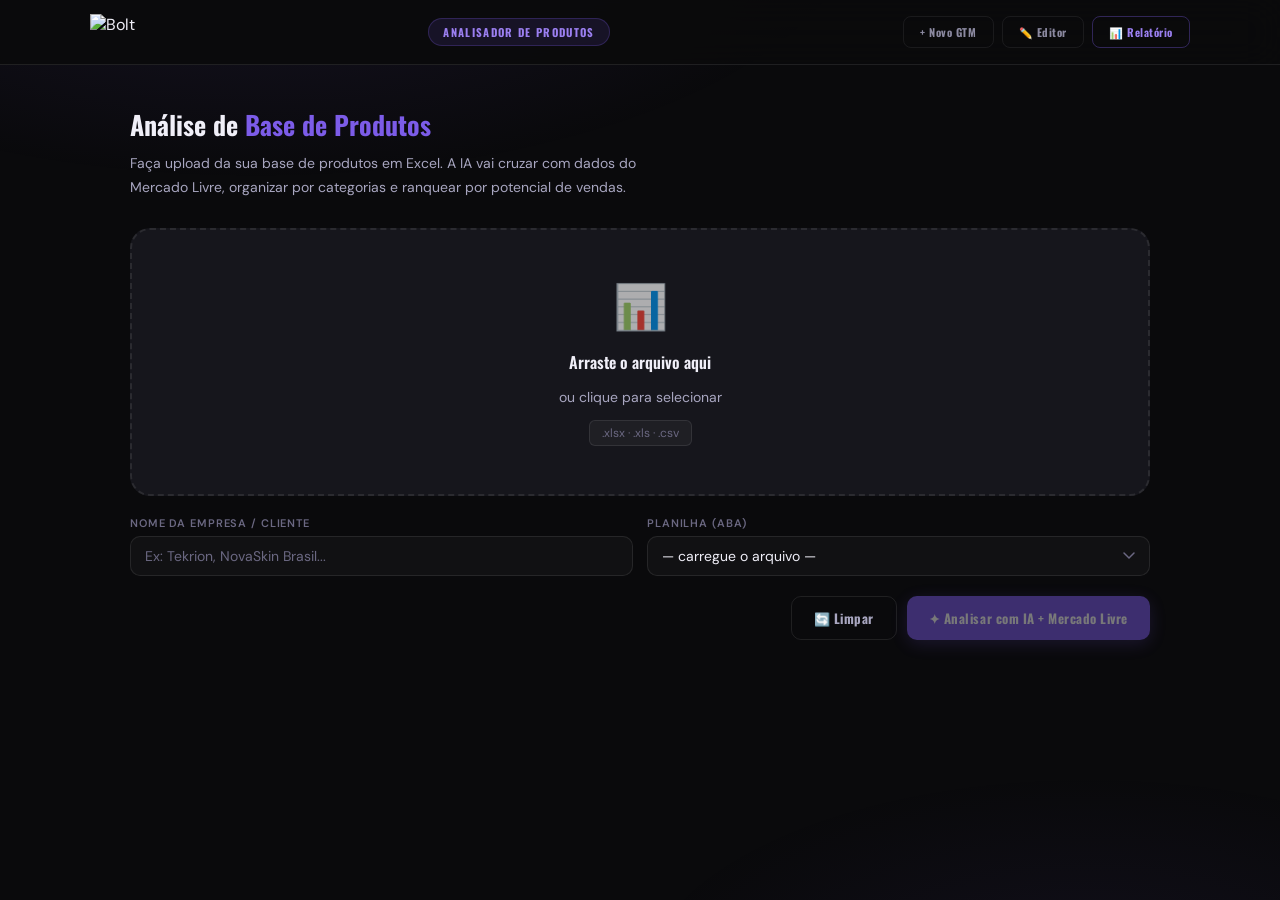
==== commit 54b4359f: "style: replace Syne with Oswald across all pages Swap display font from Syne to Oswald throughout bo" ====
--- a/analisador.html
+++ b/analisador.html
@@ -4,7 +4,7 @@
 <meta charset="UTF-8">
 <meta name="viewport" content="width=device-width, initial-scale=1.0">
 <title>Bolt — Analisador de Produtos</title>
-<link href="https://fonts.googleapis.com/css2?family=Syne:wght@400;500;600;700;800&family=DM+Sans:ital,opsz,wght@0,9..40,300;0,9..40,400;0,9..40,500;1,9..40,300&display=swap" rel="stylesheet">
+<link href="https://fonts.googleapis.com/css2?family=Oswald:wght@300;400;500;600;700&family=DM+Sans:ital,opsz,wght@0,9..40,300;0,9..40,400;0,9..40,500;1,9..40,300&display=swap" rel="stylesheet">
 <link rel="stylesheet" href="bolt-design.css">
 <!-- SheetJS para ler Excel -->
 <script src="https://cdnjs.cloudflare.com/ajax/libs/xlsx/0.18.5/xlsx.full.min.js"></script>
@@ -45,7 +45,7 @@
 /* RESULTS */
 #resultsSection{display:none}
 .result-hero{margin-bottom:36px;padding-bottom:28px;border-bottom:1px solid var(--bolt-border)}
-.result-company{font-family:'Syne',sans-serif;font-size:28px;font-weight:800;letter-spacing:-0.02em;margin-bottom:8px}
+.result-company{font-family:'Oswald',sans-serif;font-size:26px;font-weight:700;letter-spacing:0;margin-bottom:8px}
 .result-company span{color:var(--bolt-purple)}
 .result-summary{font-size:14px;color:var(--text-secondary);line-height:1.7;max-width:600px;margin-bottom:20px}
 .meta-chips{display:flex;flex-wrap:wrap;gap:8px}
@@ -57,10 +57,10 @@
 .cat-card.alto{border-left-color:var(--success)}
 .cat-card.medio{border-left-color:var(--warning)}
 .cat-card.baixo{border-left-color:var(--error)}
-.cat-name{font-family:'Syne',sans-serif;font-size:14px;font-weight:700;margin-bottom:6px}
+.cat-name{font-family:'Oswald',sans-serif;font-size:14px;font-weight:700;margin-bottom:6px}
 .cat-prods{font-size:12px;color:var(--text-muted);margin-bottom:8px}
 .cat-just{font-size:12px;color:var(--text-secondary);line-height:1.5}
-.pot-badge{font-family:'Syne',sans-serif;font-size:9px;font-weight:700;letter-spacing:0.1em;text-transform:uppercase;padding:2px 8px;border-radius:4px;display:inline-block;margin-top:8px}
+.pot-badge{font-family:'Oswald',sans-serif;font-size:10px;font-weight:600;letter-spacing:0.08em;text-transform:uppercase;padding:2px 8px;border-radius:4px;display:inline-block;margin-top:8px}
 .pot-alto{color:var(--success);background:rgba(52,211,153,0.1);border:1px solid rgba(52,211,153,0.2)}
 .pot-medio{color:var(--warning);background:rgba(251,191,36,0.1);border:1px solid rgba(251,191,36,0.2)}
 .pot-baixo{color:var(--error);background:rgba(248,113,113,0.1);border:1px solid rgba(248,113,113,0.2)}
@@ -68,25 +68,25 @@
 /* RANKING TABLE */
 .ranking-table-wrap{overflow-x:auto;border-radius:12px;border:1px solid var(--bolt-border)}
 .ranking-table{width:100%;border-collapse:collapse;font-size:12px}
-.ranking-table th{font-family:'Syne',sans-serif;font-size:10px;font-weight:700;letter-spacing:0.07em;text-transform:uppercase;color:var(--text-muted);padding:10px 14px;background:var(--bolt-surface-2);text-align:left;border-bottom:1px solid var(--bolt-border);white-space:nowrap}
+.ranking-table th{font-family:'Oswald',sans-serif;font-size:10px;font-weight:700;letter-spacing:0.07em;text-transform:uppercase;color:var(--text-muted);padding:10px 14px;background:var(--bolt-surface-2);text-align:left;border-bottom:1px solid var(--bolt-border);white-space:nowrap}
 .ranking-table td{padding:10px 14px;border-bottom:1px solid rgba(255,255,255,0.04);vertical-align:middle}
 .ranking-table tr:last-child td{border-bottom:none}
 .ranking-table tr:hover td{background:rgba(255,255,255,0.02)}
-.rank-pos{font-family:'Syne',sans-serif;font-size:14px;font-weight:800;color:var(--bolt-purple);width:32px;text-align:center}
+.rank-pos{font-family:'Oswald',sans-serif;font-size:14px;font-weight:700;color:var(--bolt-purple);width:32px;text-align:center}
 .rank-nome{font-size:13px;font-weight:500;color:var(--text-primary);max-width:200px}
 .rank-sku{font-size:11px;color:var(--text-muted)}
-.price-badge{font-family:'Syne',sans-serif;font-size:12px;font-weight:700}
+.price-badge{font-family:'Oswald',sans-serif;font-size:12px;font-weight:700}
 .price-acima{color:var(--error)}
 .price-abaixo{color:var(--success)}
 .price-alinhado{color:var(--warning)}
-.ml-badge{display:flex;align-items:center;gap:4px;font-size:11px;color:#000;background:var(--ml-yellow);border-radius:4px;padding:2px 7px;font-weight:700;font-family:'Syne',sans-serif;white-space:nowrap}
+.ml-badge{display:flex;align-items:center;gap:4px;font-size:11px;color:#000;background:var(--ml-yellow);border-radius:4px;padding:2px 7px;font-weight:700;font-family:'Oswald',sans-serif;white-space:nowrap}
 .opp-text{font-size:11px;color:var(--text-secondary);line-height:1.4;max-width:180px}
 .alert-text{font-size:11px;color:var(--error);line-height:1.4;max-width:150px}
 
 /* INSIGHTS */
 .insights-grid{display:grid;grid-template-columns:repeat(auto-fill,minmax(300px,1fr));gap:12px}
 .insight-card{background:var(--bolt-surface);border:1px solid var(--bolt-border);border-radius:12px;padding:18px}
-.insight-title{font-family:'Syne',sans-serif;font-size:13px;font-weight:700;margin-bottom:8px;color:var(--text-primary)}
+.insight-title{font-family:'Oswald',sans-serif;font-size:13px;font-weight:700;margin-bottom:8px;color:var(--text-primary)}
 .insight-desc{font-size:13px;color:var(--text-secondary);line-height:1.55;margin-bottom:10px}
 .insight-action{font-size:12px;color:var(--bolt-purple-light);font-style:italic}
 
@@ -96,7 +96,7 @@
 
 /* NEW ANALYSIS BTN */
 .new-analysis-bar{display:flex;align-items:center;justify-content:space-between;margin-bottom:28px}
-.new-analysis-bar h2{font-family:'Syne',sans-serif;font-size:13px;font-weight:700;color:var(--text-muted);letter-spacing:0.06em;text-transform:uppercase}
+.new-analysis-bar h2{font-family:'Oswald',sans-serif;font-size:13px;font-weight:700;color:var(--text-muted);letter-spacing:0.06em;text-transform:uppercase}
 
 /* ESPELHO CARD */
 .espelho-card{display:flex;gap:12px;align-items:flex-start;background:rgba(255,230,0,0.05);border:1px solid rgba(255,230,0,0.2);border-radius:10px;padding:12px;margin-top:8px}
@@ -104,15 +104,15 @@
 .espelho-thumb-placeholder{width:56px;height:56px;border-radius:6px;flex-shrink:0;background:var(--bolt-surface-2);display:flex;align-items:center;justify-content:center;font-size:20px}
 .espelho-info{flex:1;min-width:0}
 .espelho-titulo{font-size:11px;font-weight:500;color:var(--text-primary);line-height:1.4;margin-bottom:4px;overflow:hidden;text-overflow:ellipsis;display:-webkit-box;-webkit-line-clamp:2;-webkit-box-orient:vertical}
-.espelho-preco{font-family:'Syne',sans-serif;font-size:13px;font-weight:800;color:#FFE600;margin-bottom:3px}
+.espelho-preco{font-family:'Oswald',sans-serif;font-size:13px;font-weight:700;color:#FFE600;margin-bottom:3px}
 .espelho-meta{display:flex;flex-wrap:wrap;gap:5px}
-.espelho-badge{font-family:'Syne',sans-serif;font-size:9px;font-weight:700;letter-spacing:0.08em;text-transform:uppercase;padding:2px 6px;border-radius:4px}
+.espelho-badge{font-family:'Oswald',sans-serif;font-size:10px;font-weight:600;letter-spacing:0.06em;text-transform:uppercase;padding:2px 6px;border-radius:4px}
 .eb-vendas{color:#34D399;background:rgba(52,211,153,0.1);border:1px solid rgba(52,211,153,0.2)}
 .eb-frete{color:#60A5FA;background:rgba(96,165,250,0.1);border:1px solid rgba(96,165,250,0.2)}
 .eb-cond{color:var(--text-muted);background:rgba(255,255,255,0.04);border:1px solid var(--bolt-border)}
-.espelho-link{font-family:'Syne',sans-serif;font-size:9px;font-weight:700;letter-spacing:0.08em;color:#FFE600;text-decoration:none;text-transform:uppercase;margin-top:4px;display:inline-block}
+.espelho-link{font-family:'Oswald',sans-serif;font-size:10px;font-weight:600;letter-spacing:0.06em;color:#FFE600;text-decoration:none;text-transform:uppercase;margin-top:4px;display:inline-block}
 .espelho-link:hover{text-decoration:underline}
-.termo-ml{font-family:'Syne',sans-serif;font-size:9px;font-weight:600;letter-spacing:0.06em;color:var(--text-muted);margin-top:2px}
+.termo-ml{font-family:'Oswald',sans-serif;font-size:10px;font-weight:500;letter-spacing:0.05em;color:var(--text-muted);margin-top:2px}
 .ranking-table td.espelho-cell{padding:8px 14px;vertical-align:top;min-width:200px;max-width:260px}
 
 @media(max-width:640px){
@@ -129,9 +129,9 @@
     </div>
     <div class="header-badge">Analisador de Produtos</div>
     <div style="display:flex;gap:8px;align-items:center">
-      <a href="index.html" style="font-family:'Syne',sans-serif;font-size:11px;font-weight:700;letter-spacing:0.05em;padding:7px 16px;border-radius:8px;border:1px solid rgba(255,255,255,0.07);color:#8B89A0;text-decoration:none;white-space:nowrap">+ Novo GTM</a>
-      <a href="editor.html" style="font-family:'Syne',sans-serif;font-size:11px;font-weight:700;letter-spacing:0.05em;padding:7px 16px;border-radius:8px;border:1px solid rgba(255,255,255,0.07);color:#8B89A0;text-decoration:none;white-space:nowrap">✏️ Editor</a>
-      <a href="resultado.html" style="font-family:'Syne',sans-serif;font-size:11px;font-weight:700;letter-spacing:0.05em;padding:7px 16px;border-radius:8px;border:1px solid rgba(124,92,232,0.35);color:#9B7FF0;text-decoration:none;white-space:nowrap">📊 Relatório</a>
+      <a href="index.html" style="font-family:'Oswald',sans-serif;font-size:11px;font-weight:700;letter-spacing:0.05em;padding:7px 16px;border-radius:8px;border:1px solid rgba(255,255,255,0.07);color:#8B89A0;text-decoration:none;white-space:nowrap">+ Novo GTM</a>
+      <a href="editor.html" style="font-family:'Oswald',sans-serif;font-size:11px;font-weight:700;letter-spacing:0.05em;padding:7px 16px;border-radius:8px;border:1px solid rgba(255,255,255,0.07);color:#8B89A0;text-decoration:none;white-space:nowrap">✏️ Editor</a>
+      <a href="resultado.html" style="font-family:'Oswald',sans-serif;font-size:11px;font-weight:700;letter-spacing:0.05em;padding:7px 16px;border-radius:8px;border:1px solid rgba(124,92,232,0.35);color:#9B7FF0;text-decoration:none;white-space:nowrap">📊 Relatório</a>
     </div>
   </div>
 </header>
@@ -141,7 +141,7 @@
   <!-- UPLOAD SECTION -->
   <div id="uploadSection">
     <div style="margin-bottom:28px">
-      <div style="font-family:'Syne',sans-serif;font-size:28px;font-weight:800;letter-spacing:-0.02em;margin-bottom:8px">
+      <div style="font-family:'Oswald',sans-serif;font-size:26px;font-weight:700;letter-spacing:0;margin-bottom:8px">
         Análise de <span style="color:var(--bolt-purple)">Base de Produtos</span>
       </div>
       <p style="font-size:14px;color:var(--text-secondary);line-height:1.7;max-width:520px">
@@ -204,7 +204,7 @@
   <div id="processingState">
     <div class="proc-orb"></div>
     <div>
-      <div style="font-family:'Syne',sans-serif;font-size:20px;font-weight:800;margin-bottom:8px">Analisando produtos...</div>
+      <div style="font-family:'Oswald',sans-serif;font-size:18px;font-weight:700;margin-bottom:8px">Analisando produtos...</div>
       <div id="procStatus" style="font-size:13px;color:var(--text-secondary)">Iniciando</div>
     </div>
     <div class="proc-steps">
@@ -540,7 +540,7 @@
       <td style="font-weight:600">${r.preco_cliente ? 'R$ ' + Number(r.preco_cliente).toLocaleString('pt-BR',{minimumFractionDigits:2}) : '—'}</td>
       <td class="espelho-cell">${espelhoCard}</td>
       <td>${mkt?.total_anuncios ? `<span class="ml-badge">🛒 ${mkt.total_anuncios.toLocaleString()}</span>` : '—'}</td>
-      <td><span class="${pcClass}" style="font-family:'Syne',sans-serif;font-size:11px;font-weight:700">${pcLabel}</span></td>
+      <td><span class="${pcClass}" style="font-family:'Oswald',sans-serif;font-size:11px;font-weight:700">${pcLabel}</span></td>
       <td><span class="pot-badge ${potClass}">${(r.potencial_venda||'').toUpperCase()}</span></td>
       <td><span class="opp-text">${r.oportunidade || '—'}</span></td>
     </tr>`;
--- a/bolt-design.css
+++ b/bolt-design.css
@@ -80,7 +80,7 @@
 
 /* Badge pill do header (ex: "Analisador de Produtos", "Go-to-Market Report") */
 .header-badge {
-  font-family: 'Syne', sans-serif; font-size: 11px; font-weight: 700;
+  font-family: 'Oswald', sans-serif; font-size: 11px; font-weight: 700;
   letter-spacing: 0.12em; text-transform: uppercase;
   color: var(--bolt-purple-light);
   background: var(--bolt-purple-dim);
@@ -90,7 +90,7 @@
 
 /* Links de navegação do header */
 .nav-link {
-  font-family: 'Syne', sans-serif; font-size: 11px; font-weight: 700;
+  font-family: 'Oswald', sans-serif; font-size: 11px; font-weight: 700;
   letter-spacing: 0.05em; padding: 7px 14px; border-radius: 8px;
   border: 1px solid var(--bolt-border); color: var(--text-muted);
   text-decoration: none; white-space: nowrap; transition: all 0.2s;
@@ -106,7 +106,7 @@
 
 /* ─── SECTION LABEL ──────────────────────────────────────────────── */
 .section-label, .sec-label {
-  font-family: 'Syne', sans-serif; font-size: 11px; font-weight: 700;
+  font-family: 'Oswald', sans-serif; font-size: 11px; font-weight: 700;
   letter-spacing: 0.16em; text-transform: uppercase;
   color: var(--text-muted);
   margin-bottom: 20px;
@@ -138,7 +138,7 @@
 
 /* Título de card com barra roxa à esquerda (index, editor, analisador) */
 .card-title {
-  font-family: 'Syne', sans-serif; font-size: 11px; font-weight: 700;
+  font-family: 'Oswald', sans-serif; font-size: 11px; font-weight: 700;
   letter-spacing: 0.1em; text-transform: uppercase;
   color: var(--bolt-purple-light); margin-bottom: 20px;
   display: flex; align-items: center; gap: 8px;
@@ -150,7 +150,7 @@
 
 /* ─── BUTTONS ────────────────────────────────────────────────────── */
 .btn {
-  font-family: 'Syne', sans-serif; font-size: 13px; font-weight: 700;
+  font-family: 'Oswald', sans-serif; font-size: 13px; font-weight: 700;
   letter-spacing: 0.04em; padding: 11px 22px; border-radius: 10px;
   cursor: pointer; border: none; transition: all 0.2s;
   display: inline-flex; align-items: center; gap: 8px;
@@ -208,7 +208,7 @@
 /* ─── TABLE ──────────────────────────────────────────────────────── */
 table { width: 100%; border-collapse: collapse; font-size: 13px; }
 th {
-  font-family: 'Syne', sans-serif; font-size: 11px; font-weight: 700;
+  font-family: 'Oswald', sans-serif; font-size: 11px; font-weight: 700;
   letter-spacing: 0.08em; text-transform: uppercase; color: var(--text-muted);
   padding: 10px 14px; background: var(--bolt-surface-2);
   text-align: left; border-bottom: 1px solid var(--bolt-border);
@@ -219,7 +219,7 @@
 
 /* ─── BADGES ─────────────────────────────────────────────────────── */
 .badge {
-  font-family: 'Syne', sans-serif; font-size: 10px; font-weight: 700;
+  font-family: 'Oswald', sans-serif; font-size: 10px; font-weight: 700;
   letter-spacing: 0.14em; text-transform: uppercase;
   padding: 4px 10px; border-radius: 6px;
 }
@@ -230,7 +230,7 @@
 
 /* Meta chips (hero de relatório e analisador) */
 .meta-chip {
-  font-family: 'Syne', sans-serif; font-size: 11px; font-weight: 600;
+  font-family: 'Oswald', sans-serif; font-size: 11px; font-weight: 600;
   letter-spacing: 0.06em; color: var(--text-secondary);
   background: var(--bolt-surface); border: 1px solid var(--bolt-border);
   padding: 5px 12px; border-radius: 6px;
@@ -266,7 +266,7 @@
   border-style: solid;
 }
 .upload-icon  { font-size: 44px; opacity: 0.65; }
-.upload-title { font-family: 'Syne', sans-serif; font-size: 18px; font-weight: 700; }
+.upload-title { font-family: 'Oswald', sans-serif; font-size: 16px; font-weight: 600; }
 .upload-sub   { font-size: 14px; color: var(--text-secondary); }
 .upload-formats {
   font-size: 12px; color: var(--text-muted);
@@ -281,7 +281,7 @@
   border-radius: 14px; padding: 20px; display: none;
 }
 .col-map-title {
-  font-family: 'Syne', sans-serif; font-size: 11px; font-weight: 700;
+  font-family: 'Oswald', sans-serif; font-size: 11px; font-weight: 700;
   letter-spacing: 0.1em; text-transform: uppercase;
   color: var(--bolt-purple-light); margin-bottom: 14px;
   display: flex; align-items: center; gap: 8px;
@@ -291,9 +291,9 @@
 /* ─── PREVIEW TABLE (index + analisador) ─────────────────────────── */
 .preview-section { display: none; }
 .preview-header  { display: flex; align-items: center; justify-content: space-between; margin-bottom: 12px; }
-.preview-title   { font-family: 'Syne', sans-serif; font-size: 13px; font-weight: 700; color: var(--text-secondary); }
+.preview-title   { font-family: 'Oswald', sans-serif; font-size: 13px; font-weight: 700; color: var(--text-secondary); }
 .preview-count   {
-  font-family: 'Syne', sans-serif; font-size: 12px; font-weight: 600;
+  font-family: 'Oswald', sans-serif; font-size: 12px; font-weight: 600;
   color: var(--bolt-purple-light); background: var(--bolt-purple-dim);
   border: 1px solid rgba(124,92,232,0.2); padding: 3px 10px; border-radius: 6px;
 }
@@ -305,7 +305,7 @@
   transform: translateX(-50%) translateY(80px);
   background: var(--bolt-surface); border: 1px solid var(--bolt-border);
   border-radius: 10px; padding: 12px 20px;
-  font-family: 'Syne', sans-serif; font-size: 12px; font-weight: 600;
+  font-family: 'Oswald', sans-serif; font-size: 12px; font-weight: 600;
   letter-spacing: 0.06em;
   display: flex; align-items: center; gap: 8px;
   z-index: 999; pointer-events: none;
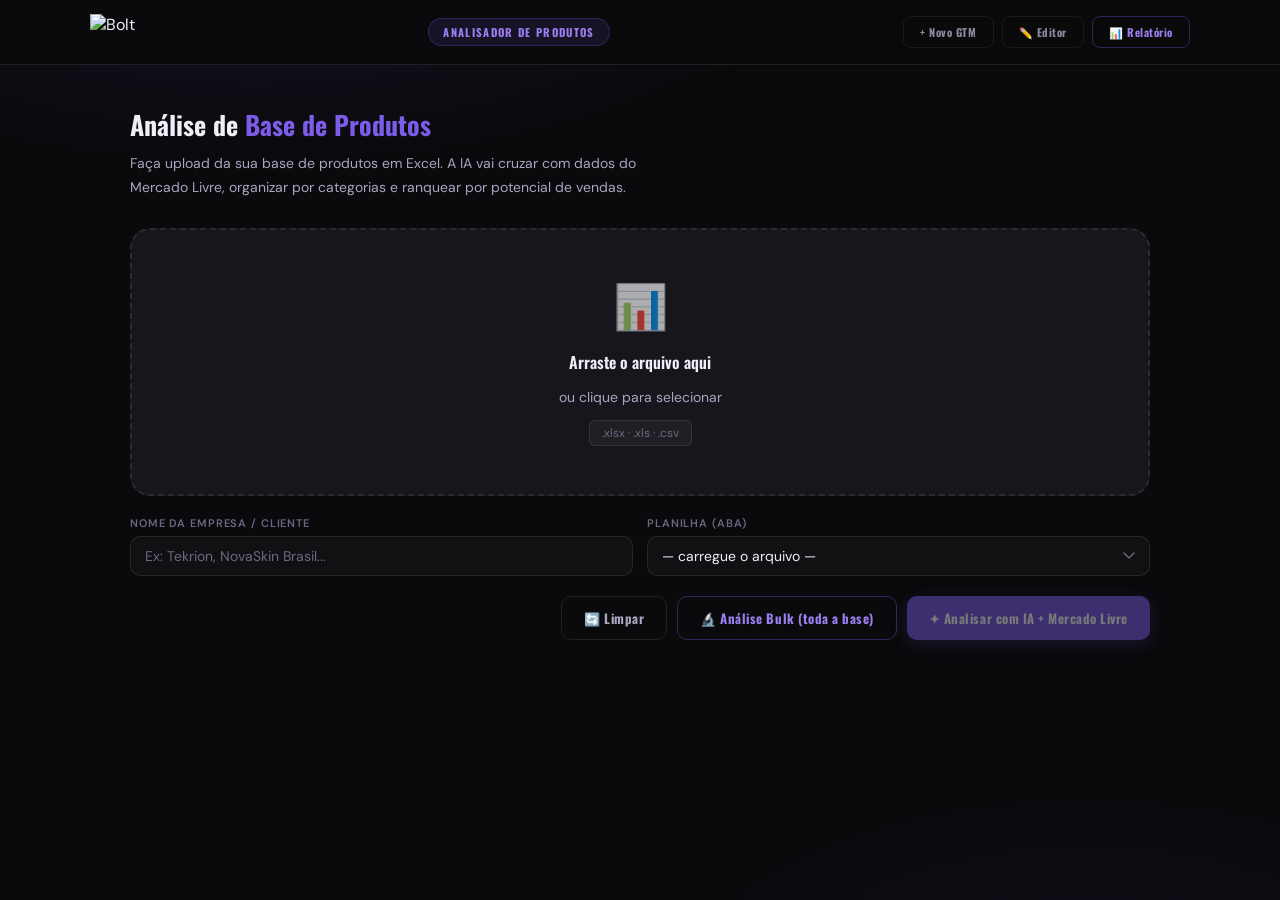
==== commit 0d0d95e6: "feat: bulk analysis — análise completa da base de produtos em lotes - Tabela analysis_jobs + coluna " ====
--- a/analisador.html
+++ b/analisador.html
@@ -115,8 +115,34 @@
 .termo-ml{font-family:'Oswald',sans-serif;font-size:10px;font-weight:500;letter-spacing:0.05em;color:var(--text-muted);margin-top:2px}
 .ranking-table td.espelho-cell{padding:8px 14px;vertical-align:top;min-width:200px;max-width:260px}
 
+/* BULK ANALYSIS */
+#bulkSection{display:none;margin-top:32px}
+.bulk-progress-label{font-size:13px;color:var(--text-secondary);margin-bottom:6px}
+.bulk-progress-bar-wrap{background:var(--bolt-surface-2);border-radius:8px;height:6px;overflow:hidden;margin-bottom:4px}
+.bulk-progress-bar{height:100%;background:linear-gradient(90deg,var(--bolt-purple),var(--bolt-purple-light));border-radius:8px;transition:width 0.4s ease;width:0%}
+.bulk-stats{display:flex;gap:12px;margin-bottom:20px;flex-wrap:wrap}
+.bulk-stat{background:var(--bolt-surface);border:1px solid var(--bolt-border);border-radius:10px;padding:14px 18px;flex:1;min-width:90px;text-align:center}
+.bulk-stat-num{font-family:'Oswald',sans-serif;font-size:22px;font-weight:700}
+.bulk-stat-label{font-size:10px;color:var(--text-muted);margin-top:3px;text-transform:uppercase;letter-spacing:0.06em}
+.num-alta{color:var(--success)}
+.num-media{color:var(--warning)}
+.num-baixa{color:var(--error)}
+.opp-badge{font-family:'Oswald',sans-serif;font-size:10px;font-weight:700;letter-spacing:0.06em;text-transform:uppercase;padding:3px 9px;border-radius:5px;white-space:nowrap}
+.opp-alta{color:var(--success);background:rgba(52,211,153,0.1);border:1px solid rgba(52,211,153,0.2)}
+.opp-media{color:var(--warning);background:rgba(251,191,36,0.1);border:1px solid rgba(251,191,36,0.2)}
+.opp-baixa{color:var(--error);background:rgba(248,113,113,0.1);border:1px solid rgba(248,113,113,0.2)}
+.bulk-table-wrap{overflow-x:auto;border-radius:12px;border:1px solid var(--bolt-border)}
+.bulk-table{width:100%;border-collapse:collapse}
+.bulk-table th{font-family:'Oswald',sans-serif;font-size:10px;font-weight:700;letter-spacing:0.07em;text-transform:uppercase;color:var(--text-muted);padding:10px 14px;background:var(--bolt-surface-2);text-align:left;border-bottom:1px solid var(--bolt-border);white-space:nowrap}
+.bulk-table td{padding:9px 14px;border-bottom:1px solid rgba(255,255,255,0.04);vertical-align:middle;font-size:12px}
+.bulk-table tr:last-child td{border-bottom:none}
+.bulk-table tr:hover td{background:rgba(255,255,255,0.02)}
+.bulk-nome{font-size:12px;font-weight:500;color:var(--text-primary);max-width:180px}
+.bulk-sku{font-size:10px;color:var(--text-muted)}
+.bulk-num{font-family:'Oswald',sans-serif;font-size:12px;font-weight:700}
+
 @media(max-width:640px){
-  .config-row,.col-map-grid,.cats-grid,.insights-grid{grid-template-columns:1fr}
+  .config-row,.col-map-grid,.cats-grid,.insights-grid,.bulk-stats{grid-template-columns:1fr}
 }
 </style>
 </head>
@@ -194,9 +220,51 @@
 
     <div class="action-row">
       <button class="btn btn-ghost" onclick="resetUpload()">🔄 Limpar</button>
+      <button class="btn btn-ghost" id="bulkBtn" onclick="startBulkAnalysis()" disabled style="border-color:rgba(124,92,232,0.35);color:#9B7FF0">
+        🔬 Análise Bulk (toda a base)
+      </button>
       <button class="btn btn-primary" id="analyzeBtn" onclick="startAnalysis()" disabled>
         ✦ Analisar com IA + Mercado Livre
       </button>
+    </div>
+  </div>
+
+  <!-- BULK ANALYSIS SECTION -->
+  <div id="bulkSection">
+    <div class="new-analysis-bar" style="margin-bottom:16px">
+      <h2>🔬 Análise Bulk — Toda a base</h2>
+      <button class="btn btn-ghost" onclick="document.getElementById('bulkSection').style.display='none'">✕ Fechar</button>
+    </div>
+    <div style="margin-bottom:20px">
+      <div class="bulk-progress-label" id="bulkProgressLabel">Aguardando início...</div>
+      <div class="bulk-progress-bar-wrap"><div class="bulk-progress-bar" id="bulkBar"></div></div>
+    </div>
+    <div class="bulk-stats" id="bulkStats" style="display:none">
+      <div class="bulk-stat"><div class="bulk-stat-num" id="bsTotal">0</div><div class="bulk-stat-label">Total</div></div>
+      <div class="bulk-stat"><div class="bulk-stat-num num-alta" id="bsAlta">0</div><div class="bulk-stat-label">Alta</div></div>
+      <div class="bulk-stat"><div class="bulk-stat-num num-media" id="bsMedia">0</div><div class="bulk-stat-label">Média</div></div>
+      <div class="bulk-stat"><div class="bulk-stat-num num-baixa" id="bsBaixa">0</div><div class="bulk-stat-label">Baixa</div></div>
+      <div class="bulk-stat"><div class="bulk-stat-num" id="bsScoreMedio" style="color:var(--bolt-purple-light)">0</div><div class="bulk-stat-label">Score médio</div></div>
+    </div>
+    <div class="bulk-table-wrap" id="bulkTableWrap" style="display:none">
+      <table class="bulk-table">
+        <thead>
+          <tr>
+            <th>#</th>
+            <th>Produto / SKU</th>
+            <th>Preço Venda</th>
+            <th>Custo</th>
+            <th>Margem</th>
+            <th>Estoque</th>
+            <th>Preço Médio Mercado</th>
+            <th>Anúncios</th>
+            <th>Vendedores</th>
+            <th>Score</th>
+            <th>Oportunidade</th>
+          </tr>
+        </thead>
+        <tbody id="bulkBody"></tbody>
+      </table>
     </div>
   </div>
 
@@ -283,7 +351,7 @@
 let workbook = null;
 let sheetData = [];
 let headers = [];
-let colMap = { nome: '', sku: '', preco: '', categoria: '', descricao: '' };
+let colMap = { nome: '', sku: '', preco: '', custo: '', estoque: '', categoria: '', descricao: '' };
 let currentAnalysisId = null;
 
 // ─── DRAG & DROP ───
@@ -330,15 +398,18 @@
   renderPreview();
 
   document.getElementById('analyzeBtn').disabled = false;
+  document.getElementById('bulkBtn').disabled = false;
 }
 
 function autoDetectCols() {
   const normalize = s => s.toLowerCase().replace(/[^a-z0-9]/g, '');
   const find = (...terms) => headers.find(h => terms.some(t => normalize(h).includes(t))) || '';
 
-  colMap.nome = find('nome', 'produto', 'descricao', 'title', 'name', 'item');
+  colMap.nome = find('nome', 'produto', 'title', 'name', 'item');
   colMap.sku = find('sku', 'codigo', 'cod', 'ref', 'referencia', 'code');
-  colMap.preco = find('preco', 'valor', 'price', 'custo', 'venda');
+  colMap.preco = find('preco_venda', 'preco venda', 'venda', 'valor', 'price');
+  colMap.custo = find('custo', 'preco_custo', 'preco custo', 'cost');
+  colMap.estoque = find('estoque', 'stock', 'qtd', 'quantidade', 'qty', 'saldo');
   colMap.categoria = find('categoria', 'category', 'grupo', 'tipo', 'segmento');
   colMap.descricao = find('descricao', 'detalhe', 'obs', 'description', 'spec');
 }
@@ -348,7 +419,9 @@
   const fields = [
     { key: 'nome', label: '📦 Nome do produto *', required: true },
     { key: 'sku', label: '🏷️ SKU / Código' },
-    { key: 'preco', label: '💰 Preço' },
+    { key: 'preco', label: '💰 Preço de venda' },
+    { key: 'custo', label: '🏭 Custo' },
+    { key: 'estoque', label: '📊 Estoque (qtd)' },
     { key: 'categoria', label: '🗂️ Categoria' },
     { key: 'descricao', label: '📝 Descrição' },
   ];
@@ -387,13 +460,18 @@
   const nomeIdx = headers.indexOf(colMap.nome);
   const skuIdx = colMap.sku ? headers.indexOf(colMap.sku) : -1;
   const precoIdx = colMap.preco ? headers.indexOf(colMap.preco) : -1;
+  const custoIdx = colMap.custo ? headers.indexOf(colMap.custo) : -1;
+  const estoqueIdx = colMap.estoque ? headers.indexOf(colMap.estoque) : -1;
   const catIdx = colMap.categoria ? headers.indexOf(colMap.categoria) : -1;
   const descIdx = colMap.descricao ? headers.indexOf(colMap.descricao) : -1;
+  const parseNum = v => parseFloat(String(v).replace(/[^0-9.,]/g, '').replace(',', '.')) || null;
 
   return sheetData.map(row => ({
     nome: String(row[nomeIdx] || '').trim(),
     sku: skuIdx >= 0 ? String(row[skuIdx] || '').trim() : '',
-    preco: precoIdx >= 0 ? parseFloat(String(row[precoIdx]).replace(/[^0-9.,]/g, '').replace(',', '.')) || null : null,
+    preco: precoIdx >= 0 ? parseNum(row[precoIdx]) : null,
+    custo: custoIdx >= 0 ? parseNum(row[custoIdx]) : null,
+    estoque: estoqueIdx >= 0 ? parseNum(row[estoqueIdx]) : null,
     categoria: catIdx >= 0 ? String(row[catIdx] || '').trim() : '',
     descricao: descIdx >= 0 ? String(row[descIdx] || '').trim() : '',
   })).filter(p => p.nome);
@@ -568,18 +646,152 @@
 
 // ─── RESET ───
 function resetUpload() {
-  workbook = null; sheetData = []; headers = []; colMap = { nome:'',sku:'',preco:'',categoria:'',descricao:'' };
+  workbook = null; sheetData = []; headers = []; colMap = { nome:'',sku:'',preco:'',custo:'',estoque:'',categoria:'',descricao:'' };
   document.getElementById('fileInput').value = '';
   document.getElementById('cfgSheet').innerHTML = '<option value="">— carregue o arquivo —</option>';
   document.getElementById('colMap').style.display = 'none';
   document.getElementById('previewSection').style.display = 'none';
   document.getElementById('analyzeBtn').disabled = true;
+  document.getElementById('bulkBtn').disabled = true;
+  document.getElementById('bulkSection').style.display = 'none';
 }
 function resetAll() {
   resetUpload();
   document.getElementById('resultsSection').style.display = 'none';
   document.getElementById('uploadSection').style.display = 'block';
   document.getElementById('alertsBlock').style.display = 'block';
+}
+
+// ─── BULK ANALYSIS ───
+let bulkRunning = false;
+
+async function startBulkAnalysis() {
+  if (bulkRunning) return;
+  const produtos = parseProducts();
+  if (!produtos || produtos.length === 0) {
+    showToast('Carregue e mapeie o arquivo antes', 'err'); return;
+  }
+  const empresa = document.getElementById('cfgEmpresa').value.trim() || 'Empresa';
+
+  bulkRunning = true;
+  document.getElementById('bulkSection').style.display = 'block';
+  document.getElementById('bulkStats').style.display = 'none';
+  document.getElementById('bulkTableWrap').style.display = 'none';
+  document.getElementById('bulkBody').innerHTML = '';
+  document.getElementById('bulkBtn').disabled = true;
+  document.getElementById('bulkBtn').textContent = '⏳ Processando...';
+  document.getElementById('bulkBar').style.width = '0%';
+  document.getElementById('bulkProgressLabel').textContent = 'Criando job...';
+  document.getElementById('bulkSection').scrollIntoView({ behavior: 'smooth', block: 'start' });
+
+  // Criar registro pai em product_analyses
+  let analysisId;
+  try {
+    const res = await fetch(`${SUPABASE_URL}/rest/v1/product_analyses`, {
+      method: 'POST',
+      headers: { 'Content-Type': 'application/json', 'apikey': SUPABASE_KEY, 'Authorization': 'Bearer ' + SUPABASE_KEY, 'Prefer': 'return=representation' },
+      body: JSON.stringify({ empresa, arquivo_nome: 'bulk', status: 'pending', produtos: [] })
+    });
+    const rows = await res.json();
+    analysisId = rows[0]?.id;
+    if (!analysisId) throw new Error('ID não retornado');
+  } catch(err) {
+    showToast('Erro ao criar job: ' + err.message, 'err');
+    bulkRunning = false;
+    document.getElementById('bulkBtn').disabled = false;
+    document.getElementById('bulkBtn').textContent = '🔬 Análise Bulk (toda a base)';
+    return;
+  }
+
+  const BATCH = 30;
+  const total = produtos.length;
+  const numBatches = Math.ceil(total / BATCH);
+
+  for (let b = 0; b < numBatches; b++) {
+    const offset_start = b * BATCH;
+    const offset_end = Math.min(offset_start + BATCH, total);
+    const batch = produtos.slice(offset_start, offset_end).map(p => ({
+      nome: p.nome,
+      sku: p.sku || null,
+      preco_venda: p.preco || 0,
+      custo: p.custo || null,
+      estoque: p.estoque || null,
+    }));
+
+    const pct = Math.round((b / numBatches) * 100);
+    document.getElementById('bulkBar').style.width = pct + '%';
+    document.getElementById('bulkProgressLabel').textContent =
+      `Lote ${b + 1} de ${numBatches} — produtos ${offset_start + 1}–${offset_end} de ${total}`;
+
+    try {
+      await fetch(`${SUPABASE_URL}/functions/v1/bulk-analyzer`, {
+        method: 'POST',
+        headers: { 'Content-Type': 'application/json', 'Authorization': 'Bearer ' + SUPABASE_KEY },
+        body: JSON.stringify({ analysis_id: analysisId, batch_num: b, offset_start, offset_end, products: batch })
+      });
+    } catch(err) {
+      showToast(`Lote ${b + 1} falhou: ${err.message}`, 'err');
+    }
+  }
+
+  document.getElementById('bulkBar').style.width = '95%';
+  document.getElementById('bulkProgressLabel').textContent = 'Consolidando resultados...';
+
+  try {
+    const aggRes = await fetch(`${SUPABASE_URL}/functions/v1/aggregate-results`, {
+      method: 'POST',
+      headers: { 'Content-Type': 'application/json', 'Authorization': 'Bearer ' + SUPABASE_KEY },
+      body: JSON.stringify({ analysis_id: analysisId })
+    });
+    const agg = await aggRes.json();
+    if (agg.error) throw new Error(agg.error);
+    renderBulkResults(agg);
+    document.getElementById('bulkBar').style.width = '100%';
+    document.getElementById('bulkProgressLabel').textContent = `Análise concluída — ${agg.stats?.total || 0} produtos processados`;
+  } catch(err) {
+    showToast('Erro ao consolidar: ' + err.message, 'err');
+  }
+
+  bulkRunning = false;
+  document.getElementById('bulkBtn').disabled = false;
+  document.getElementById('bulkBtn').textContent = '🔬 Análise Bulk (toda a base)';
+}
+
+function renderBulkResults(agg) {
+  const { stats, produtos: prods } = agg;
+
+  document.getElementById('bsTotal').textContent = stats.total ?? 0;
+  document.getElementById('bsAlta').textContent = stats.alta ?? 0;
+  document.getElementById('bsMedia').textContent = stats.media ?? 0;
+  document.getElementById('bsBaixa').textContent = stats.baixa ?? 0;
+  document.getElementById('bsScoreMedio').textContent = stats.score_medio ?? 0;
+  document.getElementById('bulkStats').style.display = 'flex';
+
+  const fmt = n => n != null ? 'R$ ' + Number(n).toLocaleString('pt-BR', { minimumFractionDigits: 2 }) : '—';
+  const fmtN = n => n != null ? Number(n).toLocaleString('pt-BR') : '—';
+
+  document.getElementById('bulkBody').innerHTML = prods.map((p, i) => {
+    const cls = p.label === 'ALTA' ? 'opp-alta' : p.label === 'MÉDIA' ? 'opp-media' : 'opp-baixa';
+    const ico = p.label === 'ALTA' ? '🟢' : p.label === 'MÉDIA' ? '🟡' : '🔴';
+    const mCor = p.margem_pct != null
+      ? (p.margem_pct >= 30 ? 'var(--success)' : p.margem_pct >= 15 ? 'var(--warning)' : 'var(--error)')
+      : '';
+    return `<tr>
+      <td style="font-family:'Oswald',sans-serif;font-weight:700;color:var(--bolt-purple);width:32px;text-align:center">${i + 1}</td>
+      <td><div class="bulk-nome">${p.nome || '—'}</div>${p.sku ? `<div class="bulk-sku">${p.sku}</div>` : ''}</td>
+      <td><span class="bulk-num">${fmt(p.preco_venda)}</span></td>
+      <td>${fmt(p.custo)}</td>
+      <td>${p.margem_pct != null ? `<span class="bulk-num" style="color:${mCor}">${p.margem_pct}%</span>` : '—'}</td>
+      <td>${p.estoque != null ? fmtN(p.estoque) : '—'}</td>
+      <td><span class="bulk-num" style="color:var(--text-secondary)">${fmt(p.preco_medio_mercado)}</span></td>
+      <td>${fmtN(p.total_anuncios)}</td>
+      <td>${fmtN(p.vendedores)}</td>
+      <td><span style="font-family:'Oswald',sans-serif;font-size:13px;font-weight:700">${p.score}</span></td>
+      <td><span class="opp-badge ${cls}">${ico} ${p.label}</span></td>
+    </tr>`;
+  }).join('');
+
+  document.getElementById('bulkTableWrap').style.display = 'block';
 }
 
 // ─── TOAST ───
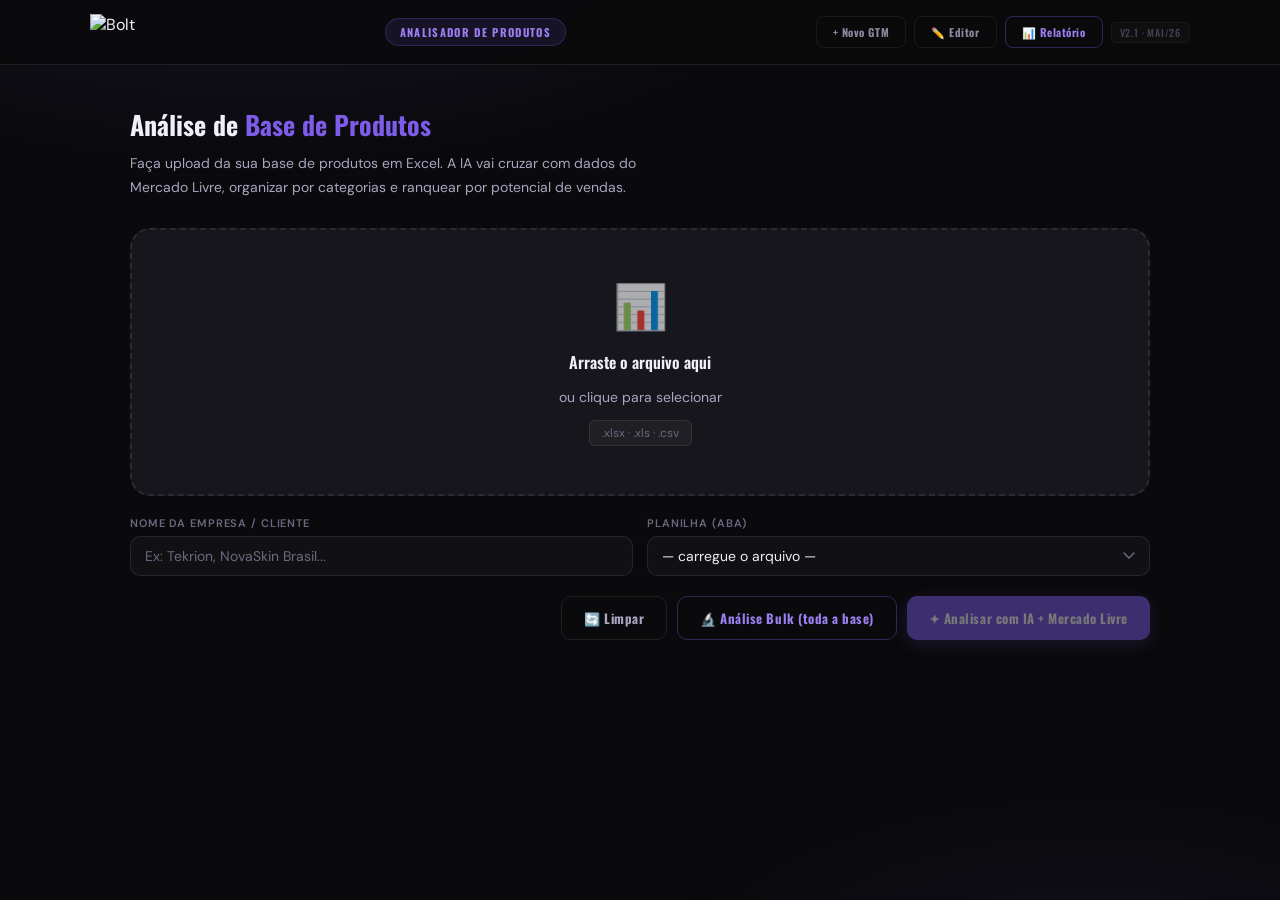
==== commit 0fc7ab9f: "feat: version badge em todas as páginas + CSS .version-tag no design system Adiciona badge "v2.1 · m" ====
--- a/analisador.html
+++ b/analisador.html
@@ -139,7 +139,29 @@
 .bulk-table tr:hover td{background:rgba(255,255,255,0.02)}
 .bulk-nome{font-size:12px;font-weight:500;color:var(--text-primary);max-width:180px}
 .bulk-sku{font-size:10px;color:var(--text-muted)}
+.bulk-cat{font-size:10px;color:var(--bolt-purple-light);margin-top:1px}
 .bulk-num{font-family:'Oswald',sans-serif;font-size:12px;font-weight:700}
+/* GS compact */
+.gs-cell{font-size:11px;line-height:1.6;color:var(--text-secondary);min-width:120px}
+.gs-preco{font-family:'Oswald',sans-serif;font-size:12px;font-weight:700;color:var(--text-primary)}
+/* ML Espelho mini-card */
+.ml-mini{display:flex;gap:8px;align-items:flex-start;min-width:180px;max-width:220px}
+.ml-mini-thumb{width:40px;height:40px;border-radius:5px;object-fit:cover;flex-shrink:0;background:var(--bolt-surface-2)}
+.ml-mini-thumb-ph{width:40px;height:40px;border-radius:5px;flex-shrink:0;background:var(--bolt-surface-2);display:flex;align-items:center;justify-content:center;font-size:16px}
+.ml-mini-info{flex:1;min-width:0}
+.ml-mini-title{font-size:10px;color:var(--text-primary);line-height:1.35;overflow:hidden;text-overflow:ellipsis;display:-webkit-box;-webkit-line-clamp:2;-webkit-box-orient:vertical;margin-bottom:3px}
+.ml-mini-preco{font-family:'Oswald',sans-serif;font-size:12px;font-weight:700;color:#FFE600}
+.ml-mini-meta{font-size:10px;color:var(--text-muted);margin-bottom:2px}
+.ml-mini-link{font-family:'Oswald',sans-serif;font-size:10px;font-weight:700;color:#FFE600;text-decoration:none;letter-spacing:0.05em}
+.ml-mini-link:hover{text-decoration:underline}
+/* Filter bar */
+.bulk-filter-btn{font-family:'Oswald',sans-serif;font-size:11px;font-weight:600;letter-spacing:0.05em;padding:5px 12px;border-radius:6px;border:none;background:transparent;color:var(--text-muted);cursor:pointer;transition:all 0.15s}
+.bulk-filter-btn.active{background:var(--bolt-purple);color:#fff}
+/* Pagination */
+.pg-btn{font-family:'Oswald',sans-serif;font-size:12px;font-weight:600;padding:6px 14px;border-radius:7px;border:1px solid var(--bolt-border);background:var(--bolt-surface);color:var(--text-secondary);cursor:pointer;transition:all 0.15s}
+.pg-btn:hover:not(:disabled){border-color:var(--bolt-purple);color:var(--bolt-purple-light)}
+.pg-btn.active{background:var(--bolt-purple);color:#fff;border-color:var(--bolt-purple)}
+.pg-btn:disabled{opacity:0.35;cursor:default}
 
 @media(max-width:640px){
   .config-row,.col-map-grid,.cats-grid,.insights-grid,.bulk-stats{grid-template-columns:1fr}
@@ -158,6 +180,7 @@
       <a href="index.html" style="font-family:'Oswald',sans-serif;font-size:11px;font-weight:700;letter-spacing:0.05em;padding:7px 16px;border-radius:8px;border:1px solid rgba(255,255,255,0.07);color:#8B89A0;text-decoration:none;white-space:nowrap">+ Novo GTM</a>
       <a href="editor.html" style="font-family:'Oswald',sans-serif;font-size:11px;font-weight:700;letter-spacing:0.05em;padding:7px 16px;border-radius:8px;border:1px solid rgba(255,255,255,0.07);color:#8B89A0;text-decoration:none;white-space:nowrap">✏️ Editor</a>
       <a href="resultado.html" style="font-family:'Oswald',sans-serif;font-size:11px;font-weight:700;letter-spacing:0.05em;padding:7px 16px;border-radius:8px;border:1px solid rgba(124,92,232,0.35);color:#9B7FF0;text-decoration:none;white-space:nowrap">📊 Relatório</a>
+      <span class="version-tag">v2.1 · mai/26</span>
     </div>
   </div>
 </header>
@@ -233,7 +256,10 @@
   <div id="bulkSection">
     <div class="new-analysis-bar" style="margin-bottom:16px">
       <h2>🔬 Análise Bulk — Toda a base</h2>
-      <button class="btn btn-ghost" onclick="document.getElementById('bulkSection').style.display='none'">✕ Fechar</button>
+      <div style="display:flex;gap:8px">
+        <button class="btn btn-ghost" id="bulkExportBtn" onclick="exportBulkCSV()" style="display:none">↓ CSV</button>
+        <button class="btn btn-ghost" onclick="document.getElementById('bulkSection').style.display='none'">✕ Fechar</button>
+      </div>
     </div>
     <div style="margin-bottom:20px">
       <div class="bulk-progress-label" id="bulkProgressLabel">Aguardando início...</div>
@@ -241,24 +267,40 @@
     </div>
     <div class="bulk-stats" id="bulkStats" style="display:none">
       <div class="bulk-stat"><div class="bulk-stat-num" id="bsTotal">0</div><div class="bulk-stat-label">Total</div></div>
-      <div class="bulk-stat"><div class="bulk-stat-num num-alta" id="bsAlta">0</div><div class="bulk-stat-label">Alta</div></div>
-      <div class="bulk-stat"><div class="bulk-stat-num num-media" id="bsMedia">0</div><div class="bulk-stat-label">Média</div></div>
-      <div class="bulk-stat"><div class="bulk-stat-num num-baixa" id="bsBaixa">0</div><div class="bulk-stat-label">Baixa</div></div>
-      <div class="bulk-stat"><div class="bulk-stat-num" id="bsScoreMedio" style="color:var(--bolt-purple-light)">0</div><div class="bulk-stat-label">Score médio</div></div>
-    </div>
+      <div class="bulk-stat"><div class="bulk-stat-num num-alta" id="bsAlta">0</div><div class="bulk-stat-label">ALTA</div></div>
+      <div class="bulk-stat"><div class="bulk-stat-num num-media" id="bsMedia">0</div><div class="bulk-stat-label">MÉDIA</div></div>
+      <div class="bulk-stat"><div class="bulk-stat-num num-baixa" id="bsBaixa">0</div><div class="bulk-stat-label">BAIXA</div></div>
+      <div class="bulk-stat"><div class="bulk-stat-num" id="bsScoreMedio" style="color:var(--bolt-purple-light)">—</div><div class="bulk-stat-label">Score médio</div></div>
+      <div class="bulk-stat"><div class="bulk-stat-num" id="bsReceitaTotal" style="color:var(--success);font-size:16px">—</div><div class="bulk-stat-label">Receita pot. total/mês</div></div>
+      <div class="bulk-stat"><div class="bulk-stat-num" id="bsReceitaAlta" style="color:var(--success);font-size:16px">—</div><div class="bulk-stat-label">Receita pot. ALTA/mês</div></div>
+    </div>
+
+    <!-- FILTER BAR -->
+    <div id="bulkFilterBar" style="display:none;margin-bottom:16px;display:none;gap:8px;align-items:center;flex-wrap:wrap">
+      <div style="display:flex;gap:4px;background:var(--bolt-surface);border:1px solid var(--bolt-border);border-radius:8px;padding:3px">
+        <button class="bulk-filter-btn active" onclick="filterBulk('ALL')" id="fbAll">Todos <span id="fbAllN"></span></button>
+        <button class="bulk-filter-btn" onclick="filterBulk('ALTA')" id="fbAlta">🟢 ALTA <span id="fbAltaN"></span></button>
+        <button class="bulk-filter-btn" onclick="filterBulk('MÉDIA')" id="fbMedia">🟡 MÉDIA <span id="fbMediaN"></span></button>
+        <button class="bulk-filter-btn" onclick="filterBulk('BAIXA')" id="fbBaixa">🔴 BAIXA <span id="fbBaixaN"></span></button>
+      </div>
+      <input type="text" id="bulkSearch" placeholder="Buscar produto ou SKU..." oninput="filterBulk(currentFilter)"
+        style="flex:1;min-width:180px;max-width:280px;padding:7px 12px;border-radius:8px;border:1px solid var(--bolt-border);background:var(--bolt-surface);color:var(--text-primary);font-size:13px">
+    </div>
+
     <div class="bulk-table-wrap" id="bulkTableWrap" style="display:none">
       <table class="bulk-table">
         <thead>
           <tr>
             <th>#</th>
-            <th>Produto / SKU</th>
+            <th>Produto</th>
             <th>Preço Venda</th>
             <th>Custo</th>
             <th>Margem</th>
             <th>Estoque</th>
-            <th>Preço Médio Mercado</th>
-            <th>Anúncios</th>
-            <th>Vendedores</th>
+            <th>Google Shopping</th>
+            <th>Espelho ML</th>
+            <th>Dem. Est./mês</th>
+            <th>Receita Pot./mês</th>
             <th>Score</th>
             <th>Oportunidade</th>
           </tr>
@@ -266,6 +308,7 @@
         <tbody id="bulkBody"></tbody>
       </table>
     </div>
+    <div id="bulkPagination" style="display:none;margin-top:16px;display:none;justify-content:center;gap:8px;align-items:center"></div>
   </div>
 
   <!-- PROCESSING -->
@@ -757,41 +800,171 @@
   document.getElementById('bulkBtn').textContent = '🔬 Análise Bulk (toda a base)';
 }
 
+let bulkAllProducts = [];
+let currentFilter = 'ALL';
+let currentPage = 1;
+const PAGE_SIZE = 30;
+
 function renderBulkResults(agg) {
   const { stats, produtos: prods } = agg;
-
+  bulkAllProducts = prods;
+
+  // Stats
+  const fmtR = n => n ? 'R$ ' + Math.round(n).toLocaleString('pt-BR') : '—';
   document.getElementById('bsTotal').textContent = stats.total ?? 0;
   document.getElementById('bsAlta').textContent = stats.alta ?? 0;
   document.getElementById('bsMedia').textContent = stats.media ?? 0;
   document.getElementById('bsBaixa').textContent = stats.baixa ?? 0;
-  document.getElementById('bsScoreMedio').textContent = stats.score_medio ?? 0;
+  document.getElementById('bsScoreMedio').textContent = stats.score_medio ?? '—';
+  document.getElementById('bsReceitaTotal').textContent = fmtR(stats.receita_pot_total);
+  document.getElementById('bsReceitaAlta').textContent = fmtR(stats.receita_alta);
   document.getElementById('bulkStats').style.display = 'flex';
+
+  // Filter counts
+  document.getElementById('fbAllN').textContent = `(${prods.length})`;
+  document.getElementById('fbAltaN').textContent = `(${stats.alta})`;
+  document.getElementById('fbMediaN').textContent = `(${stats.media})`;
+  document.getElementById('fbBaixaN').textContent = `(${stats.baixa})`;
+  document.getElementById('bulkFilterBar').style.display = 'flex';
+  document.getElementById('bulkExportBtn').style.display = 'block';
+
+  currentFilter = 'ALL';
+  currentPage = 1;
+  renderBulkTable();
+  document.getElementById('bulkTableWrap').style.display = 'block';
+  document.getElementById('bulkPagination').style.display = 'flex';
+}
+
+function filterBulk(filter) {
+  currentFilter = filter;
+  currentPage = 1;
+  document.querySelectorAll('.bulk-filter-btn').forEach(b => b.classList.remove('active'));
+  const map = { ALL: 'fbAll', ALTA: 'fbAlta', 'MÉDIA': 'fbMedia', BAIXA: 'fbBaixa' };
+  const el = document.getElementById(map[filter]);
+  if (el) el.classList.add('active');
+  renderBulkTable();
+}
+
+function getFilteredProducts() {
+  const search = (document.getElementById('bulkSearch')?.value ?? '').toLowerCase();
+  return bulkAllProducts.filter(p => {
+    const matchFilter = currentFilter === 'ALL' || p.label === currentFilter;
+    const matchSearch = !search ||
+      (p.nome_comercial || p.nome || '').toLowerCase().includes(search) ||
+      (p.sku || '').toLowerCase().includes(search);
+    return matchFilter && matchSearch;
+  });
+}
+
+function renderBulkTable() {
+  const filtered = getFilteredProducts();
+  const total = filtered.length;
+  const totalPages = Math.max(1, Math.ceil(total / PAGE_SIZE));
+  currentPage = Math.min(currentPage, totalPages);
+  const start = (currentPage - 1) * PAGE_SIZE;
+  const page = filtered.slice(start, start + PAGE_SIZE);
 
   const fmt = n => n != null ? 'R$ ' + Number(n).toLocaleString('pt-BR', { minimumFractionDigits: 2 }) : '—';
   const fmtN = n => n != null ? Number(n).toLocaleString('pt-BR') : '—';
-
-  document.getElementById('bulkBody').innerHTML = prods.map((p, i) => {
+  const fmtR = n => n != null ? 'R$ ' + Math.round(n).toLocaleString('pt-BR') : '—';
+
+  document.getElementById('bulkBody').innerHTML = page.map((p, i) => {
+    const rank = start + i + 1;
     const cls = p.label === 'ALTA' ? 'opp-alta' : p.label === 'MÉDIA' ? 'opp-media' : 'opp-baixa';
     const ico = p.label === 'ALTA' ? '🟢' : p.label === 'MÉDIA' ? '🟡' : '🔴';
     const mCor = p.margem_pct != null
-      ? (p.margem_pct >= 30 ? 'var(--success)' : p.margem_pct >= 15 ? 'var(--warning)' : 'var(--error)')
-      : '';
+      ? (p.margem_pct >= 30 ? 'var(--success)' : p.margem_pct >= 15 ? 'var(--warning)' : 'var(--error)') : '';
+
+    // Google Shopping cell
+    const gsCell = p.gs_preco_medio != null
+      ? `<div class="gs-cell"><span class="gs-preco">${fmt(p.gs_preco_medio)}</span><br>
+         ${p.gs_preco_min != null ? `<span style="color:var(--success)">↓ ${fmt(p.gs_preco_min)}</span> · <span style="color:var(--error)">↑ ${fmt(p.gs_preco_max)}</span><br>` : ''}
+         ${fmtN(p.gs_anuncios)} anúncios · ${fmtN(p.gs_vendedores)} sellers</div>`
+      : '<span style="font-size:11px;color:var(--text-muted)">—</span>';
+
+    // ML Espelho mini-card
+    const mlCard = p.ml_permalink
+      ? `<div class="ml-mini">
+           ${p.ml_thumbnail
+             ? `<img class="ml-mini-thumb" src="${p.ml_thumbnail}" alt="" onerror="this.style.display='none'">`
+             : `<div class="ml-mini-thumb-ph">🛒</div>`}
+           <div class="ml-mini-info">
+             <div class="ml-mini-title">${p.ml_titulo || '—'}</div>
+             <div class="ml-mini-preco">${fmt(p.ml_preco)}</div>
+             <div class="ml-mini-meta">${fmtN(p.ml_vendas)} vendas${p.ml_reviews != null ? ` · ${fmtN(p.ml_reviews)} reviews` : ''}</div>
+             <a class="ml-mini-link" href="${p.ml_permalink}" target="_blank" rel="noopener">Ver no ML →</a>
+           </div>
+         </div>`
+      : '<span style="font-size:11px;color:var(--text-muted)">Não encontrado</span>';
+
     return `<tr>
-      <td style="font-family:'Oswald',sans-serif;font-weight:700;color:var(--bolt-purple);width:32px;text-align:center">${i + 1}</td>
-      <td><div class="bulk-nome">${p.nome || '—'}</div>${p.sku ? `<div class="bulk-sku">${p.sku}</div>` : ''}</td>
+      <td style="font-family:'Oswald',sans-serif;font-weight:700;color:var(--bolt-purple);text-align:center;width:32px">${rank}</td>
+      <td>
+        <div class="bulk-nome">${p.nome_comercial || p.nome || '—'}</div>
+        ${p.sku ? `<div class="bulk-sku">${p.sku}</div>` : ''}
+        ${p.categoria ? `<div class="bulk-cat">${p.categoria}</div>` : ''}
+        ${p.unidade && p.quantidade ? `<div class="bulk-sku">${p.quantidade}${p.unidade}</div>` : ''}
+      </td>
       <td><span class="bulk-num">${fmt(p.preco_venda)}</span></td>
-      <td>${fmt(p.custo)}</td>
+      <td><span style="font-size:12px">${fmt(p.custo)}</span></td>
       <td>${p.margem_pct != null ? `<span class="bulk-num" style="color:${mCor}">${p.margem_pct}%</span>` : '—'}</td>
-      <td>${p.estoque != null ? fmtN(p.estoque) : '—'}</td>
-      <td><span class="bulk-num" style="color:var(--text-secondary)">${fmt(p.preco_medio_mercado)}</span></td>
-      <td>${fmtN(p.total_anuncios)}</td>
-      <td>${fmtN(p.vendedores)}</td>
-      <td><span style="font-family:'Oswald',sans-serif;font-size:13px;font-weight:700">${p.score}</span></td>
+      <td><span style="font-size:12px">${p.estoque != null ? fmtN(p.estoque) : '—'}</span></td>
+      <td>${gsCell}</td>
+      <td>${mlCard}</td>
+      <td><span class="bulk-num" style="color:var(--text-primary)">${fmtN(p.demanda_est_mensal)}</span>${p.kw_volume ? `<div style="font-size:10px;color:var(--text-muted)">${fmtN(p.kw_volume)} buscas/mês</div>` : ''}</td>
+      <td><span class="bulk-num" style="color:var(--success)">${fmtR(p.receita_pot_mensal)}</span></td>
+      <td><span style="font-family:'Oswald',sans-serif;font-size:14px;font-weight:700">${p.score}</span></td>
       <td><span class="opp-badge ${cls}">${ico} ${p.label}</span></td>
     </tr>`;
   }).join('');
 
-  document.getElementById('bulkTableWrap').style.display = 'block';
+  renderPagination(totalPages);
+}
+
+function renderPagination(totalPages) {
+  const pg = document.getElementById('bulkPagination');
+  if (totalPages <= 1) { pg.style.display = 'none'; return; }
+  pg.style.display = 'flex';
+
+  let html = `<button class="pg-btn" onclick="goPage(${currentPage - 1})" ${currentPage === 1 ? 'disabled' : ''}>← Ant.</button>`;
+  const range = [];
+  for (let i = 1; i <= totalPages; i++) {
+    if (i === 1 || i === totalPages || Math.abs(i - currentPage) <= 2) range.push(i);
+    else if (range[range.length - 1] !== '…') range.push('…');
+  }
+  range.forEach(p => {
+    if (p === '…') html += `<span style="color:var(--text-muted);padding:0 4px">…</span>`;
+    else html += `<button class="pg-btn ${p === currentPage ? 'active' : ''}" onclick="goPage(${p})">${p}</button>`;
+  });
+  html += `<button class="pg-btn" onclick="goPage(${currentPage + 1})" ${currentPage === totalPages ? 'disabled' : ''}>Próx. →</button>`;
+  pg.innerHTML = html;
+}
+
+function goPage(n) {
+  const filtered = getFilteredProducts();
+  const total = Math.max(1, Math.ceil(filtered.length / PAGE_SIZE));
+  currentPage = Math.max(1, Math.min(n, total));
+  renderBulkTable();
+  document.getElementById('bulkSection').scrollIntoView({ behavior: 'smooth', block: 'start' });
+}
+
+function exportBulkCSV() {
+  if (!bulkAllProducts.length) return;
+  const headers = ['#','Nome Comercial','SKU','Categoria','Unidade','Qtd','Preço Venda','Custo','Margem%','Estoque',
+    'GS Preço Médio','GS Anúncios','GS Sellers','ML Título','ML Preço','ML Vendas','ML Reviews','ML Link',
+    'Volume Busca/mês','Demanda Est./mês','Receita Pot./mês','Score','Oportunidade'];
+  const rows = bulkAllProducts.map((p, i) => [
+    i+1, p.nome_comercial||p.nome, p.sku||'', p.categoria||'', p.unidade||'', p.quantidade||'',
+    p.preco_venda, p.custo||'', p.margem_pct||'', p.estoque||'',
+    p.gs_preco_medio||'', p.gs_anuncios||'', p.gs_vendedores||'',
+    (p.ml_titulo||'').replace(/,/g,' '), p.ml_preco||'', p.ml_vendas||'', p.ml_reviews||'', p.ml_permalink||'',
+    p.kw_volume||'', p.demanda_est_mensal||'', p.receita_pot_mensal||'', p.score, p.label,
+  ]);
+  const csv = [headers, ...rows].map(r => r.map(v => `"${v}"`).join(',')).join('\n');
+  const a = document.createElement('a');
+  a.href = URL.createObjectURL(new Blob(['﻿' + csv], { type: 'text/csv;charset=utf-8' }));
+  a.download = `bolt-bulk-analise-${new Date().toISOString().slice(0,10)}.csv`;
+  a.click();
 }
 
 // ─── TOAST ───
--- a/bolt-design.css
+++ b/bolt-design.css
@@ -77,6 +77,17 @@
   height: 64px; display: flex; align-items: center; justify-content: space-between; gap: 16px;
 }
 .logo img { height: 36px; display: block; }
+
+/* Version tag — shows current build in header */
+.version-tag {
+  font-family: 'Oswald', sans-serif; font-size: 10px; font-weight: 500;
+  letter-spacing: 0.08em; text-transform: uppercase;
+  color: var(--text-muted); opacity: 0.6;
+  background: rgba(255,255,255,0.04);
+  border: 1px solid rgba(255,255,255,0.07);
+  border-radius: 5px; padding: 2px 8px;
+  white-space: nowrap; user-select: none;
+}
 
 /* Badge pill do header (ex: "Analisador de Produtos", "Go-to-Market Report") */
 .header-badge {
